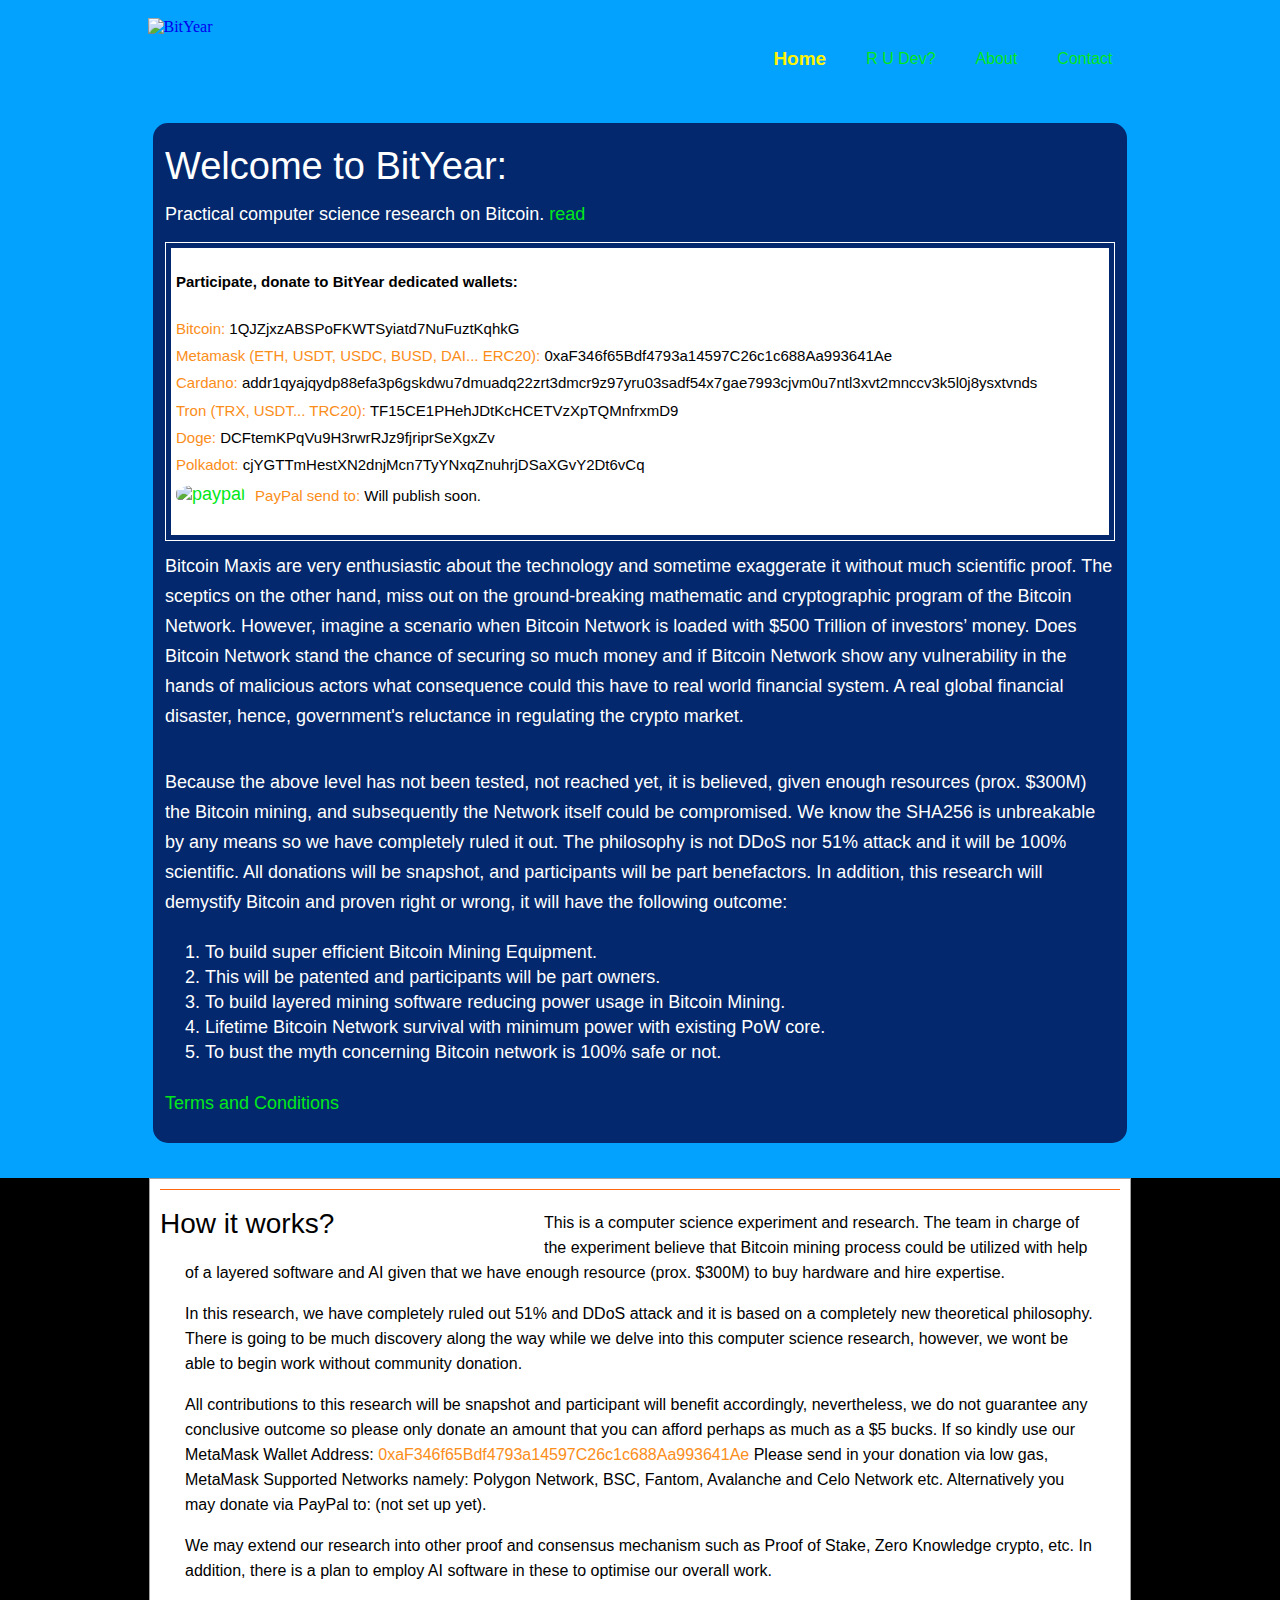
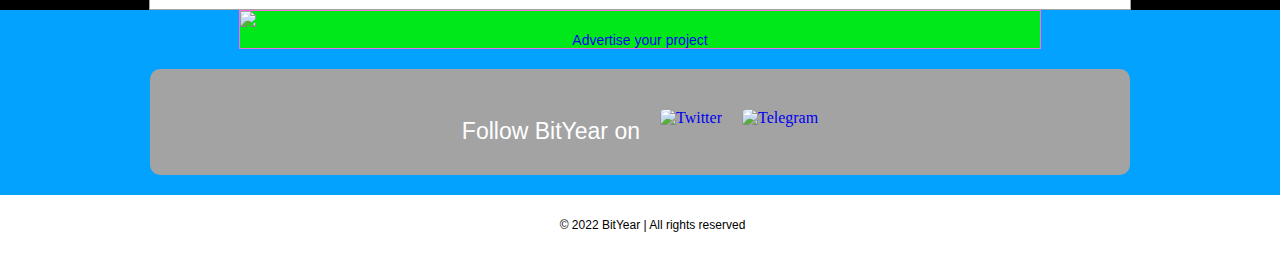
==== index.html @ 3d950b1f "Add files via upload" ====
<!doctype html>
<html lang="en">
<head>
    <meta charset="UTF-8">
    <meta name="viewport" content="width=device-width, initial-scale=0.86, maximum-scale=5.0, minimum-scale=0.86">
    <title>BitYear | Bitcoin Riddle!</title>
    <link rel="stylesheet" href="style/main.css" type="text/css">
    <link rel="stylesheet" href="style/mobile.css" type="text/css">
    <script src="js/mobile.js" type="text/javascript"></script>
</head>
<body>
    <div id="page">
        <div id="header">
            <div>
                <a href="index.html" class="logo"><img src="images/logo.png" alt="BitYear"></a>
                <ul id="navigation">
                    <li class="selected">
                        <a href="index.html">Home</a>
                    </li>
                    <li>
                        <a href="dev.html">R U Dev?</a>
                    </li>
                    <li>
                        <a href="about.html">About</a>
                    </li>
                    <li>
                        <a href="contact.html">Contact</a>
                    </li>
                </ul>
            </div>
        </div>
        <div id="content">
            <div id="global" class="home">
                <h1>Welcome to BitYear:</h1>
                <p>Practical computer science research on Bitcoin.<span> <a href="about.html">read</a></span></p>
            
                <div class="border">
                    <div class="wallet">
                        <ul>
                            <li>
                                <h4>Participate, donate to BitYear dedicated wallets:</h4>
                            </li>
                            <li>
                                <span class="green">Bitcoin: </span>1QJZjxzABSPoFKWTSyiatd7NuFuztKqhkG
                            </li>
                            <li>
                                <span class="green">Metamask (ETH, USDT, USDC, BUSD, DAI... ERC20): </span>0xaF346f65Bdf4793a14597C26c1c688Aa993641Ae
                            </li>
                            <li>
                                <span class="green">Cardano: </span>addr1qyajqydp88efa3p6gskdwu7dmuadq22zrt3dmcr9z97yru03sadf54x7gae7993cjvm0u7ntl3xvt2mnccv3k5l0j8ysxtvnds
                            </li>
                            <li>
                                <span class="green">Tron (TRX, USDT... TRC20): </span>TF15CE1PHehJDtKcHCETVzXpTQMnfrxmD9
                            </li>
                            <li>
                                <span class="green">Doge: </span>DCFtemKPqVu9H3rwrRJz9fjriprSeXgxZv
                            </li>
                            <li>
                            <span class="green">Polkadot: </span>cjYGTTmHestXN2dnjMcn7TyYNxqZnuhrjDSaXGvY2Dt6vCq
                            </li>
                            <li>
                            <a href="https://www.paypal.com/us/home"><img src="images/paypal.png" id="paypl" alt="paypal" style="border-radius: 40%;"></a><span id="paypl"><span class="green">PayPal send to: </span>Will publish soon.
                            </li>

                        </ul>
                    </div>
                </div>
                <div class="nolist">

                    <p>Bitcoin Maxis are very enthusiastic about the technology and sometime exaggerate it without much scientific proof. The sceptics 
                    on the other hand, miss out on the ground-breaking mathematic and cryptographic program of the Bitcoin Network. However, imagine a 
                    scenario when Bitcoin Network is loaded with $500 Trillion of investors’ money. Does Bitcoin Network stand the chance of securing so much 
                    money and if Bitcoin Network show any vulnerability in the hands of malicious actors what consequence could this have to real world financial 
                    system. A real global financial disaster, hence, government's reluctance in regulating the crypto market.
                    </p>
                </br>
                    <p>Because the above level has not been tested, not reached yet, it is believed, given enough resources (prox. $300M) the Bitcoin mining, 
                        and subsequently the Network itself could be compromised. We know the SHA256 is unbreakable by any means so we have completely ruled it out. 
                        The philosophy is not DDoS nor 51% attack and it will be 100% scientific. All donations will be snapshot, and participants will be part benefactors. In addition, this 
                        research will demystify Bitcoin and proven right or wrong, it will have the following outcome:</p>    
    
                <ul class="outcome">
                    <li>
                        To build super efficient Bitcoin Mining Equipment.
                    </li>
                    <li>
                        This will be patented and participants will be part owners.
                    </li>
                    <li>
                        To build layered mining software reducing power usage in Bitcoin Mining.
                    </li>
                    <li>
                        Lifetime Bitcoin Network survival with minimum power with existing PoW core. 
                    </li>
                    <li>
                        To bust the myth concerning Bitcoin network is 100% safe or not.
                    </li>
                </ul>
                <p><a href="term.html">Terms and Conditions</a></p>
                </div>
        </div>
    <div class="footer">
        <div id="fcontent">
                <h1>How it works?</h1>
            <hr class="line">
                        <p>This is a computer science experiment and research. The team in charge of the experiment believe that Bitcoin mining process 
                    could be utilized with help of a layered software and AI given that we have enough resource (prox. $300M) to buy hardware and hire expertise.</p>
                    
                    <p> In this research, we have completely ruled out 51% and DDoS attack and it is based on a completely new theoretical philosophy.
                         There is going to be much discovery along the way while we delve into this computer science research, however,
                          we wont be able to begin work without community donation.</p>
                        

                        <p>All contributions to this research will be snapshot and participant will benefit accordingly, nevertheless, we do not
                            guarantee any conclusive outcome so please only donate an amount that you can afford perhaps as much as a $5 bucks. If 
                            so kindly use our MetaMask Wallet Address: <span class="green">0xaF346f65Bdf4793a14597C26c1c688Aa993641Ae</span> Please send in your donation via low gas,
                            MetaMask Supported Networks namely: Polygon Network, BSC, Fantom, Avalanche and Celo Network etc. Alternatively you may donate 
                            via PayPal to: (not set up yet).
                        </p>
                        <p>We may extend our research into other proof and consensus mechanism such as Proof of Stake, Zero Knowledge crypto, etc. In 
                            addition, there is a plan to employ AI software in these to optimise our overall work.
                        </p>
        </div>
    </div>
    <div id="advert">
        <div id="space">
            <div>
                <a href="contact.html" class="home"><img src="images/ad.png"></a>
                <a href="contact.html" class="advertise">Advertise your project</a>
            </div>
    </div>
    <div id="footer">
        <div class="connect">
            <h1>Follow BitYear on</h1>
                <a href="https://twitter.com/bityearorg"><img src="images/twitter.png" class="twitter" alt="Twitter"></a>
                <a href="https://t.me/bityearorg"><img src="images/telegram.png" class="telegram" alt="Telegram"></a>
        </div>
    </div>
            <div class="footnote">
                <div>
                    <p>&copy; 2022 BitYear | All rights reserved</p>
                </div>
            </div>
    </div>
</body>
</html>
---- style/main.css ----
/* BitYear */
html {
	line-height: 1.15; /* 1 */
	-webkit-text-size-adjust: 100%; /* 2 */
}
body {
	margin: 0;
}
main {
	display: block;
}
h1 {
	font-size: 2em;
	margin: 0.67em 0;
}

hr {
	box-sizing: content-box; /* 1 */
	height: 0; /* 1 */
	overflow: visible; /* 2 */
}
pre {
	font-family: monospace, monospace; /* 1 */
	font-size: 1em; /* 2 */
}
a {
	background-color: transparent;
}
abbr[title] {
	border-bottom: none; /* 1 */
	text-decoration: underline; /* 2 */
	text-decoration: underline dotted; /* 2 */
}
b,
strong {
	font-weight: bolder;
}
code,
kbd,
samp {
	font-family: monospace, monospace; /* 1 */
	font-size: 1em; /* 2 */
}
small {
	font-size: 80%;
}
sub,
sup {
	font-size: 75%;
	line-height: 0;
	position: relative;
	vertical-align: baseline;
}

sub {
	bottom: -0.25em;
}

sup {
	top: -0.5em;
}
img {
	border-style: none;
}
button,
input,
optgroup,
select,
textarea {
	font-family: inherit; /* 1 */
	font-size: 100%; /* 1 */
	line-height: 1.15; /* 1 */
	margin: 0; /* 2 */
}
button,
input {
	/* 1 */
	overflow: visible;
}
button,
select {
	/* 1 */
	text-transform: none;
}
button,
[type='button'],
[type='reset'],
[type='submit'] {
	-webkit-appearance: button;
}
button::-moz-focus-inner,
[type='button']::-moz-focus-inner,
[type='reset']::-moz-focus-inner,
[type='submit']::-moz-focus-inner {
	border-style: none;
	padding: 0;
}
button:-moz-focusring,
[type='button']:-moz-focusring,
[type='reset']:-moz-focusring,
[type='submit']:-moz-focusring {
	outline: 1px dotted ButtonText;
}
fieldset {
	padding: 0.35em 0.75em 0.625em;
}
legend {
	box-sizing: border-box; /* 1 */
	color: inherit; /* 2 */
	display: table; /* 1 */
	max-width: 100%; /* 1 */
	padding: 0; /* 3 */
	white-space: normal; /* 1 */
}
progress {
	vertical-align: baseline;
}
textarea {
	overflow: auto;
}
[type='checkbox'],
[type='radio'] {
	box-sizing: border-box; /* 1 */
	padding: 0; /* 2 */
}
[type='number']::-webkit-inner-spin-button,
[type='number']::-webkit-outer-spin-button {
	height: auto;
}
[type='search'] {
	-webkit-appearance: textfield; /* 1 */
	outline-offset: -2px; /* 2 */
}
[type='search']::-webkit-search-decoration {
	-webkit-appearance: none;
}
::-webkit-file-upload-button {
	-webkit-appearance: button; /* 1 */
	font: inherit; /* 2 */
}
details {
	display: block;
}
summary {
	display: list-item;
}
template {
	display: none;
}
[hidden] {
	display: none;
}
body {
	margin: 0;
	padding: 0;
	width: auto;
}
body #page {
	background: -moz-linear-gradient(top,  #04A2FF 0%, #04A2FF 100%); /* FF3.6-15 */
	background: -webkit-linear-gradient(top,  #04A2FF 0%,#04A2FF 100%); /* Chrome10-25,Safari5.1-6 */
	background: linear-gradient(to bottom,  #04A2FF 0%,#04A2FF 100%); /* W3C, IE10+, FF16+, Chrome26+, Opera12+, Safari7+ */
	filter: progid:DXImageTransform.Microsoft.gradient( startColorstr='#ff670f', endColorstr='#ff670f',GradientType=0 ); /* IE6-9 */
	margin: 0;
	padding: 0;
	width: 100%;

}
a {
	text-decoration: none;
	outline: none;
}
a:active {
	background: none;
}
/*-------------------------------------------FONTS---------------------------------------------*/
@font-face {
	font-family: 'helvetica';
	src: url('../fonts/helvetica.eot');
	src: url('../fonts/helvetica.woff') format('woff'), url('../fonts/helvetica.ttf') format('truetype'), url('../fonts/helvetica.svg') format('svg');
}
/*----------------------------------------header-styles---------------------------------------*/
#header {
	display: block;
	overflow: hidden;
	background-color: #04A2FF;
	margin: 0;
	padding: 18px 0px 5px 0px;
	width: auto;
}
#header div {
	margin: 0 auto;
	max-width: 985px;
	min-height: 100px;
	padding: 0;
}
#header div .logo {
	display: inline-block;
	float: left;
	margin: 0;
	padding: 0;
	width: 10%;
}
#header div ul {
	display: inline-block;
	float: right;
	list-style: none;
	margin: 0;
	padding: 7px 0px 0px 0px;
	width: auto;
}
#header div ul li {
	float: left;
	margin: 0;
	padding: 0;
	width: auto;
}
#header div ul li a {
	color: #01E81A;
	display: inline-block;
	font-family: helvetica;
	font-size: 16px;
	font-weight: normal;
	line-height: 68px;
	margin: 0;
	padding: 0 20px;
 	*padding: 0 20px; /* Needed for IE8 and old versions */
	text-align: center;
	width: auto;
}
#header div ul li a:hover {
	background-color: #04A2FF;
	color: #FFF304;
}
#header div ul li.selected a {
	color: #FFF304;
	font-size: 19px;
	font-weight: bold;
}
#header div ul li.menu {
	position: relative;
}
#header div ul li.menu ul {
	display: block;
	left: -99999px;
	list-style: none;
	margin: 0;
	padding: 0;
	top: 60px;
	width: 65px;
}
#header div ul li.menu:hover ul.primary {
	left: 31px;
}
#header div ul li.menu ul.primary.selected {
	left: 31px;
}
#header div ul li.menu:hover ul.secondary {
	left: -20px;
}
#header div ul li.menu ul.secondary.selected {
	left: -20px;
}
#header div ul li.menu ul li {
	margin: 0;
	padding: 0;
	width: auto;
}
#header div ul li.menu ul li a {
	background-color: #04A2FF;
	color: #ffffff;
	display: inline-block;
	font-family: helvetica;
	font-size: 18px;
	font-weight: normal;
	line-height: 60px;
	margin: 0;
	min-height: 60px;
	padding: 0 10px;
	text-align: center;
	width: 60px;
}
#header div ul li.menu ul.primary.selected li a, #header div ul li.menu ul.secondary.selected li a {
	background-color: #03286d;
	color: #a3a3a3;
}
/*----------------------------------------advert-styles---------------------------------------*/
#advert {
	margin: 0px auto;
	background-color: #04A2FF;
	padding: 0px;
	width: 100%;
}
#space { 
	background-color: #01E81A;
	border: solid 1px #ff6ddd;
	padding: 0px;
	margin: 0px auto 10px auto;
	max-width: 800px;
}
#space.first {
	background-color: lightblue;
	width: 90%;
	margin: 12px auto;
	padding: 15px 0px;
	text-align: center;
	color: #3E0848;
	line-height: 0px;
}
#space.second {
	background-color: burlywood;
	width: 90%;
	margin: 12px auto;
	padding: 15px 0px;
	text-align: center;
	color: #3E0848;
	line-height: 0px;
}
.advertise {
	font-family: helvetica;
	font-size: 14px;
	display: block;
	text-align: center;
}
/*----------------------------------------content-home-styles---------------------------------------*/
#content {
	display: block;
	overflow: hidden;
	margin: 0px;
	width: 100%;
}
#content h3{
	color: #FFFFFF;
	font-family: helvetica;
	font-size: 20px;
	font-weight: normal;
}
#global {
	background-color: #03286d;
	margin: 0 auto;
	max-width: 950px;
	padding: 12px;
	border-radius: 15px;
}
.term {
	background-color: #FFFFFF;
	color: #000000;
	font-family: helvetica;
	margin: 0 auto;
	max-width: 950px;
	padding: 20px;
	border-radius: 15px;
}
.home h1 {
	display: inline-block;
	overflow: visible;
	color: #ffffff;
	font-family: helvetica;
	font-size: 38px;
	font-weight: normal;
	vertical-align: middle;
	margin: 10px 0px 5px 0px;
}
#global a.more {
	font-size: 28px;
	vertical-align: middle;
	margin-left: 2px;
	text-decoration: none;
}

#global p {
	margin: 0px 0px 8px 0px;
	padding: 5px 0px;
	line-height: 30px;
	color: #ffffff;
	font-family: helvetica;
	font-size: 18px;
}
#global a {
	color: #01E81A;
	font-family: helvetica;
	font-size: 18px;
}
#global a:hover {
	color: #FFF304;
	text-decoration: underline;
}
/*----------------------------------------content-wallets-styles---------------------------------------*/
.wallet {
	list-style-type: none;
	color: #000000 !important;
	font-family: helvetica;
	background-color: #FFFFFF;
	padding: 5px 0px;
	font-size: 15px;
	margin: 0px !important;

}
.wallet li {
	list-style-type: none;
	padding: 0px 0px 10px 0px !important;
	margin: 0px;
}
.wallet ul {

	padding: 0px 0px 0px 5px;
}
/*----------------------------------------content-notice-styles---------------------------------------*/

.notice ul {
	list-style-type: none;
	color: #000000 !important;
	font-family: helvetica;
}
.notice {
	color: #000000 !important;
	background-color: #ffffff;
	padding: 15px !important;
	font-family: helvetica !important;
	max-width: auto;
}
.notice li {
	padding: 0px;
	color: #000000 !important;
}
.notice p {
	padding: 0px 0px 20px 0px !important;
	color: #000000 !important;
	font-size: 15px;
	font-family: helvetica;
}
.dev {
	padding: 20px 0px 10px 10px !important;
	color: #ffffff !important;
	font-family: helvetica !important;
}
.term li {
	list-style: upper-roman;
	padding: 12px 0px;
	line-height: 25px;
}

.green {
	color: #fb8d19;
}
#paypl {
 display: inline-block;
 vertical-align: middle;
 padding: 0px 10px 0px 0px;
	
}
.job {
	list-style-type: none;
	color: #000000 !important;
	padding: 0px;
	margin: 15px 0px 0px 10px;
	font-family: helvetica;
	font-size: 19px;
}
/*---------------------------------------- content-contact-styles---------------------------------------*/
#content.black {
	display: block;
	background-color: #03286d;
	width: 100%;
	overflow: hidden;
	margin: 0px;
}
#global.contactm {
	margin: 30px auto;
	background-color: #ffffff;
	font-family: helvetica;
	border-radius: 0px;
	color: #000000;
	max-width: 965px;
	padding: 25px;
	text-align: left;
}
#global.contactm h1 {
	display: block;
	font-size: 43px;
	font-weight: normal;
	line-height: 23px;
	padding: 0px;
	width: auto;
}
#global.contactm h2 {
	display: block;
	font-size: 30px;
	font-weight: normal;
	line-height: 23px;
	padding: 0px;
	width: auto;
}
#global.contactm h3 {
	display: block;
	color: #000;
	font-size: 20px;
	font-weight: normal;
	line-height: 23px;
	padding: 0px;
	width: auto;
}
#global.contactm ul {
	list-style-type: square;
	font-family: helvetica;
	font-size: 16px;
	font-weight: normal;
	line-height: 20px;
	padding: 0px 0px 0px 20px;
	width: auto;
}
#global.contactm p {
	font-family: helvetica;
	color: #000;
	font-size: 16px;
	font-weight: normal;
	line-height: 0px;
	padding: 0px 0px 8px 0px;
	width: auto;
}
.email {
	display: inline-block;
	vertical-align: middle;
	padding: 0px 10px 0px 0px;
	width: 80px;
	height: 80px;
	   
   }
.email1 {
	display: inline-block;
	vertical-align: middle;
	padding: 0px 10px 0px 0px;
	width: 80px;
	height: 80px;
	   
   }
   .contactm li {
	padding: 0px 0px 12px 0px;
   }

/*----------------------------------------content-contact-styles---------------------------------------*/
#global.about h1{
	display: block;
	overflow: visible;
	color: #FFFFFF;
	font-family: helvetica;
	font-weight: normal;
	line-height: 40px;
	font-size: 40px;
}
#global.about h2 {
	display: block;
	font-size: 28px;
	overflow: visible;
	color: #FFFFFF;
	font-family: helvetica;
	font-weight: normal;
	line-height: 40px;
}
.about ul {
	color: #FFFFFF;
	font-family: helvetica;
	font-size: 18px;
}
/*----------------------------------------wallets-styles---------------------------------------*/
.border {
	border: solid 1px #ffffff;
	padding: 5px;
	max-width: 935 px;
	margin: 0px 0px 5px 0;
	float: auto;
	height: auto;
}
.bdr {
	border: solid 1px #ffffff;
	padding: 0px 0px 6px 2px;
	width: 98%;
	margin: 0px 0px 10px 0px;
	float: left;
}
.outcome {
	list-style-type:decimal;
	color: #ffffff;
	font-family: helvetica;
	font-size: 18px;
	font-weight: normal;
	line-height: 25px;
}
/*----------------------------------------article-read-styles---------------------------------------*/
#value {
	background-color: #FFFFFF;
	width: auto;
	padding: 20px;
	color: #000000;
	font-family: helvetica;
	margin: 35px 0px;
}
#value p {
	padding: 15px;
	color: #000000;
}
#global #value h2 {
	margin: 0px;
	color: #000000;
}
.article p {
	color: #000000;
	font-family: helvetica;
	font-size: 16px;
	font-weight: normal;
	padding: 10px 20px 0px 20px;
	float: left;
	display: block;
	width: auto;
	text-align: left;
	line-height: 25px;   /* within paragraph */
	margin: 0px 0px 8px 0px;
}
.atitle h2 {
	color: #ff670f;
	font-family: helvetica;
	font-size: 24px;
	font-weight: normal;
	margin: 0 0 44px;
	padding: 0;
	text-align: left;
	width: auto;
}
section.read h3 {
	color: #A3A3A3;
	float: left;
	font-family: helvetica;
	font-size: 23px;
	font-weight: normal;
	line-height: 23px;
	margin: 96px 0 0;
 	*margin: 102px 0 0;/* Needed for IE8 and old versions */
	min-height: 27px;
	padding: 17px 0 10px;
	position: relative;
	text-align: left;
	width: 985px;
}
section.read ul {
	list-style: none outside none;
	margin: 0 0 -6px;
	overflow: hidden;
	padding: 0;
	width: auto;
}
section.read ul li:first-child {
	padding: 0;
}
section.read ul li {
	border: medium none;
	float: left;
	margin: 0;
	padding: 0;
	width: auto;
}
section.read ul li a {
	float: none;
	height: 156px;
	margin: 0;
	padding: 0;
}
section.read ul li a img {
	cursor: pointer;
	filter: alpha(opacity=100);/* Needed for IE8 and old versions */
	opacity: 1.0;
	margin: 0;
	padding: 0;
	width: auto;
}
#topMenu {
	width: 100%;
	text-align: center;
	position: fixed;
	background-color: black;
	color: white;
	left: 0px;
	top: 0px;
}
/*----------------------------------------footer-styles---------------------------------------*/
.footer {
	display: block;
	background-color: #000000;
	margin: 35px 0px 0px 0px;
	padding: 0;
	width: 100%;
}
#fcontent {
	background-color: #ffffff;
	color: #000000;
	font-family: 'helvetica';
	margin: 0px auto;
	padding: 10px;
	width: auto;
	max-width: 960px;
	border: solid 1px #a3a3a3;
}
#fcontent p {
	line-height: 25px;
	padding: 0px 25px 0px 25px;
}
#fcontent h1 {
	font-size: 28px;
	display: inline-block;
	float: left;
	width: 40%;
	font-weight: normal;
}
#fcontent h2 {
	font-size: 14px;
	display: inline-block;
	float: left;
	text-align: center;
	width: 35%;
	font-weight: normal;
}
#fcontent h3 {
	font-size: 12px;
	display: inline-block;
	float: right;
	text-align: center;
	width: 24%;
	font-weight: normal;
}
#fcontent a{
	text-decoration: underline;
	color: #ff670f;
}
.line{
	height: 1px;
	background-color: #ff670f;
	border: none;
	margin: 0px 0px 20px 0px;
	width: 100%;
}
/*----------------------------------------footer-styles---------------------------------------*/
#footer {
	margin: 0;
	padding: 0;
	width: 100%;
}
#footer .connect {
	display: flex;
	flex-direction: row;
	flex-wrap: wrap;
	justify-content: center;
	background-color: #a3a3a3;
	margin: 20px auto;
	overflow: hidden;
	padding: 40px 0px;
	max-width: 980px;
	border-radius: 10px;
}
#footer .connect h1 {
	display: inline;
	color: #FFFFFF;
	text-align: center;
	font-family: helvetica;
	font-size: 23px;
	font-weight: normal;
	line-height: 8px;
	margin: 0;
	padding: 18px 0px 0px 0px;
	text-align: right;
	width: auto;
}
#footer .connect a {
	display: inline;
	margin: 0px 0px 0px 20px;
	padding: 0;
	clear: both;
}
.footnote {
	background-color: #FFFFFF;
	margin: 0;
	min-height: 84px;
	overflow: hidden;
	padding: 0;
	width: 100%;
}
.footnote div {
	margin: 0 auto;
	overflow: hidden;
	padding: 24px 0px 0px 0px;
	max-width: 960px;
}
.footnote div p {
	color: #000000;
	display: block;
	font-family: helvetica;
	font-size: 12px;
	font-weight: normal;
	margin: 0 auto;
	padding: 0;
	text-align: center;
	width: 985px;
}
.twitter {
	border-radius: 20%;
	width: 50px;
	height: 50px;
}
.telegram {
	border-radius: 20%;
	width: 50px;
	height: 50px;
}
---- style/mobile.css ----
/* BitYear */
@media only screen and (min-width : 320px) and (max-width : 568px) {
	
}
@media only screen and (max-width : 568px) and (orientation : landscape) {
	
}
	@media only screen and (max-width : 918px) {
	#page {
		margin: 0;
		min-height: 1175px;
		padding: 0;
		width: 100%;
		z-index: 3;
	}
	#page.home {
		margin: 0;
		padding: 0;
		width: 100%;
	}  #page.home .body div {
			   background-color: #ffffff ;
			   margin: 0 auto;
			   max-width: 800px;
			   padding: 15px;
			   text-align: center;
			   border-radius: 8px;
		   }
		#page.home .header div, #page.home .body div, #page.home .footer div, #page.about .header div, #page .header div, #page.about .body div, #page.about .footer div, #page.about .section div {
		margin: 0 auto;
		max-width: none;
		overflow: hidden;
		padding: 5px;
		width: 95%;
	}
	#page.home .header div img.satellite{
		left: 2px;
	}
	#page.home .header div h1 {
		float: none;
		margin: 0;
		padding: 30% 0 10%;
		text-align: center;
		width: 100%;
	}
	#page.home .header div h2 {
		float: none;
		margin: 0;
		padding: 0 0 10% 0;
		text-align: center;
		width: 100%;
	}
	#page.home .header div a.more{
		float: none;
		margin:10px;
		z-index: 55;
	}
	#page.home .header div h3{
		margin: 106px 0 0;
		width: 100%;
	}
	#page.home .header div ul, #page.home .footer div ul, #page.home .footer div ul li ul {
		margin: 0;
		padding: 10% 0;
		width: 100%;
	}
	#page.home .header div ul li:first-child, #page.home .header div ul li {
		border: none;
		float: none;
		margin: 10% 0;
		width: 100%;
	}
	#page.home .header div ul li a{
		margin: 0 auto;
	}
	#page.home .header div ul li a img, #page .header div .article ul li a img {
		margin: 0 auto;
	}
	#page.home .body div h1, #page.home .body div p {
		width: 100%;
	}
	#page.home .footer div ul li:first-child, #page.home .footer div ul li, #page .header div .sidebar ul li ul {
		float: none;
		margin: 0 0 10%;
		padding: 0;
		width: 100%;
	}
	#page.home .footer div ul li h1, #page.home .footer div ul li ul li h1, #page.home .footer div ul li ul li span {
		float: none;
		text-align: center;
		width: 100%;
	}
	#page.home .footer div ul li a{
		height: 100%;
		width: 100%;
	}
	#page.home .footer div ul li a img{
		margin: 0 auto;
		width: 90%;
	}
	#page.home .footer div ul li a span {
		left: 46%;
		top: 39%;
	}
	#page.home .footer div ul li ul li:first-child, #page.home .footer div ul li ul li {
		width: 100%;
	}
	#page.home .footer div ul li ul li a.more{
		float: none;
		margin: 0 auto;
	}
	#page.home .footer div ul li ul li a {
		display: block;
		float: none;
		height: 90px;
		margin: 0 auto;
		padding: 0;
		width: 100px;
	}
	#page.about .header div h1, #page .header div h1, #page.about .header div h2, #page.about .header div p, #page.about .body div h2, #page.about .body div p, #page.about .footer div h2, #page.about .footer div p, #page.about .section div h2, #page.about .section div p, #page .header div ul li div h1, #page .header div ul li div p, #page .header div h2, #page .header div p, #page .header div .sidebar ul li h1, #page .header .contact h2 {
		float: none;
		text-align: center;
		width: 100%;
	}
	#page.about .body div img, #page.about .footer div img, #page .header div ul li a img, #page .header div ul li div a.more, #page .header div .article ul li a.more, #page .header div .sidebar ul li ul li a img, #page .header div .sidebar ul li a img {
		float: none;
		margin: 0 auto;
	}
	#page .header div ul, #page .header div .article ul, #page .header div .sidebar ul {
		max-width: none;
		padding: 0;
		width: 100%;
	}
	#page .header div ul li a, #page .header div .article ul li a, #page .header div .sidebar ul li a, #page .header div .sidebar ul li ul li a {
		float: none;
		height: auto;
		margin: 0 auto;
		width: auto;
	}
	#page .header div ul li div, #page .header div .article, #page .header div .sidebar {
		float: none;
		margin: 0;
		padding: 10% 0;
		width: 100%;
	}
	#page .header div .sidebar ul li ul li h2, #page .header div .sidebar ul li ul li span, #page .header div .article ul li h1, #page .header div .article ul li span, #page .header div .article ul li p, #page .header div .sidebar ul li h2, #page .header div .sidebar ul li span {
		float: none;
		padding: 2% 0 1%;
		text-align: center;
		width: 100%;
	}
	#page .header div form{
		width: 100%;
	}
	#page .header div form input, #page .header div form textarea {
		-webkit-appearance: none;
		border-radius: 0;
		margin: 0 auto 10%;
		width: 90%;
	}
	#page .header div form input#submit{
		-webkit-appearance: none;
		border-radius: 0;
		float: none;
		margin: 0 auto;
	}
	#footer{
		width: 100%;
	}
	#footer .connect{
		width: 100%;
	}
	#footer .connect div, #footer .footnote div {
		margin: 0 auto;
		padding: 10% 0;
		width: 95%;
	}
	#footer .connect div h1{
		float: none;
		font-size: 17px;
		line-height: 20px;
		margin: 0;
		padding: 0 0 10%;
		text-align: center;
		width: 100%
	}
	#footer .connect div div{
		float: none;
		margin: 0 auto;
		padding: 0;
		width: 210px;
	}
	#footer .connect div div a.facebook, #footer .connect div div a.twitter, #footer .connect div div a.googleplus, #footer .connect div div a.pinterest {
		margin: 0 10px;
	}
	#footer .footnote div p{
		width: 100%;
	}
	.footnote div p{
		max-width: 300px;
		margin: 0px auto;
		text-align: center;
	}
	#footer .connect {
		display: flex;
		flex-direction: row;
		flex-wrap: wrap;
		justify-content: center;
		background-color: #a3a3a3;
		margin: 20px auto;
		overflow: hidden;
		padding: 40px 0px;
		max-width: 90%;
		border-radius: 10px;
	}
	#space { 
		background-color: #01E81A;
		border: solid 1px #ff6ddd;
		padding: 0px;
		margin: 10px auto;
		max-width: 80%;
	}
	.wallet li {
		list-style-type: none;
		padding: 0px 0px 10px 0px;
		font-size: 7px;
	}
	.wallet {
		font-size: 8px;

	}
	.wallet li h4 {

		font-size: 14px;
	}
}
@media only screen and (max-width : 959px) {
	body #page {
		margin: 0;
		padding: 0;
		width: auto;
	}
	html {
		-webkit-text-size-adjust: none;
	}
	img {
		max-width: 100%;
	}
	body #page {
		margin: 0;
		overflow: hidden;
		padding: 0;
		width: auto;
	}
	#header {
		min-height: 100px;
		width: 100%;
	}
	#header div {
		margin: 0 auto;
		max-width: none;
		min-height: 100px;
		width: 95%;
	}
	#header div a.logo {
		display: block;
		float: left;
		height: 60px;
		margin: 0;
		padding: 0;
		width: 50%;
	}
	#header div span#mobile-navigation {
		background: transparent url(../images/mobile/mobile-menu.png) no-repeat;
		display: block;
		height: 50px;
		margin: 0;
		padding: 0 0 0 0;
		position: absolute;
		right: 3%;
		top: 14px;
		width: 50px;
		z-index: 999;
	}
	#header div > ul#navigation {
		background-image: none;
		background: #04A2FF;
		border: 1px solid #f1f2f2;
		border-radius: 0;
		display: none;
		float: none;
		height: auto;
		padding: 0;
		position: absolute;
		right: 3%;
		top: 64px;
		width: 40%;
		z-index: 1000;
	}
	#header div > ul#navigation > li {
		border-left: 0;
		border-top: 1px solid #f1f2f2;
		margin: 0;
		height: auto;
		padding: 0;
		position: relative;
		text-align: left;
		width: 100%;
	}
	#header div > ul#navigation > li:first-child {
		border-top: 0;
	}
	#header div > ul#navigation > li:hover {
		background-color: transparent;
	}
	#header div ul#navigation li a {
		border: none;
		color: #01E81A;
		display: block;
		font-family: Helvetica;
		font-size: 1.125em;
		font-weight: normal;
		height: 3em;
		line-height: 3.125em;
		min-height: 54px;
		padding: 0 10px;
		text-align: left;
		text-decoration: none;
		text-shadow: none;
		width: auto;
	}
	#header div .mobile-submenu {
		background: rgb(3, 40, 109) url(../images/mobile/mobile-expand.png) no-repeat center;
		border-left: 1px solid #f1f2f2;
		display: inline-block;
		height: 3.4em;
		position: absolute;
		right: 0;
		top: 0;
		width: 50px;
		z-index: 0;
	}
	#header div ul#navigation li ul {
		background: none;
		border-top: 1px solid #f1f2f2;
		padding: 0;
		position: static;
		right: 0;
		text-align: left;
		width: 100%;
		z-index: 999;
	}
	#header div ul#navigation li ul, #header div ul#navigation li:hover ul {
		display: none;
	}
	#header div ul#navigation li {
		height: auto;
		width: 100%;
		z-index: 40;
	}
	#header div ul#navigation li ul li {
		background: rgb(3, 40, 109);
		border-top: 1px solid #f1f2f2;
		display: block;
		height: auto;
		margin: 0;
		padding: 0;
		text-align: left;
		width: 100%;
	}
	#header div ul#navigation li ul li:first-child {
		border: none;
	}
	#header div ul#navigation li ul li a {
		background: rgb(3,40,109);
		color: #01E81A;
		padding-left: 20px;
		text-align: left;
		text-decoration: none;
		width: auto;
	}
	#header div ul#navigation li:hover a, #header div ul#navigation li.selected a, #header div ul#navigation li:hover ul li a, #header div ul#navigation li:hover ul li a:hover, #header div ul#navigation li ul li.selected a {
		display: block;
	}
	#header div ul#navigation li.selected > a {
		background: rgb(3, 40, 109);
		color: #FFF304;
		text-decoration: none;
		font-weight: bold;
	}
	#header div ul li.selected a, #header div ul li.selected a:hover, #header div ul li.menu ul#selected li.selected a {
		color: #01E81A;
		text-decoration: none;
	}
}
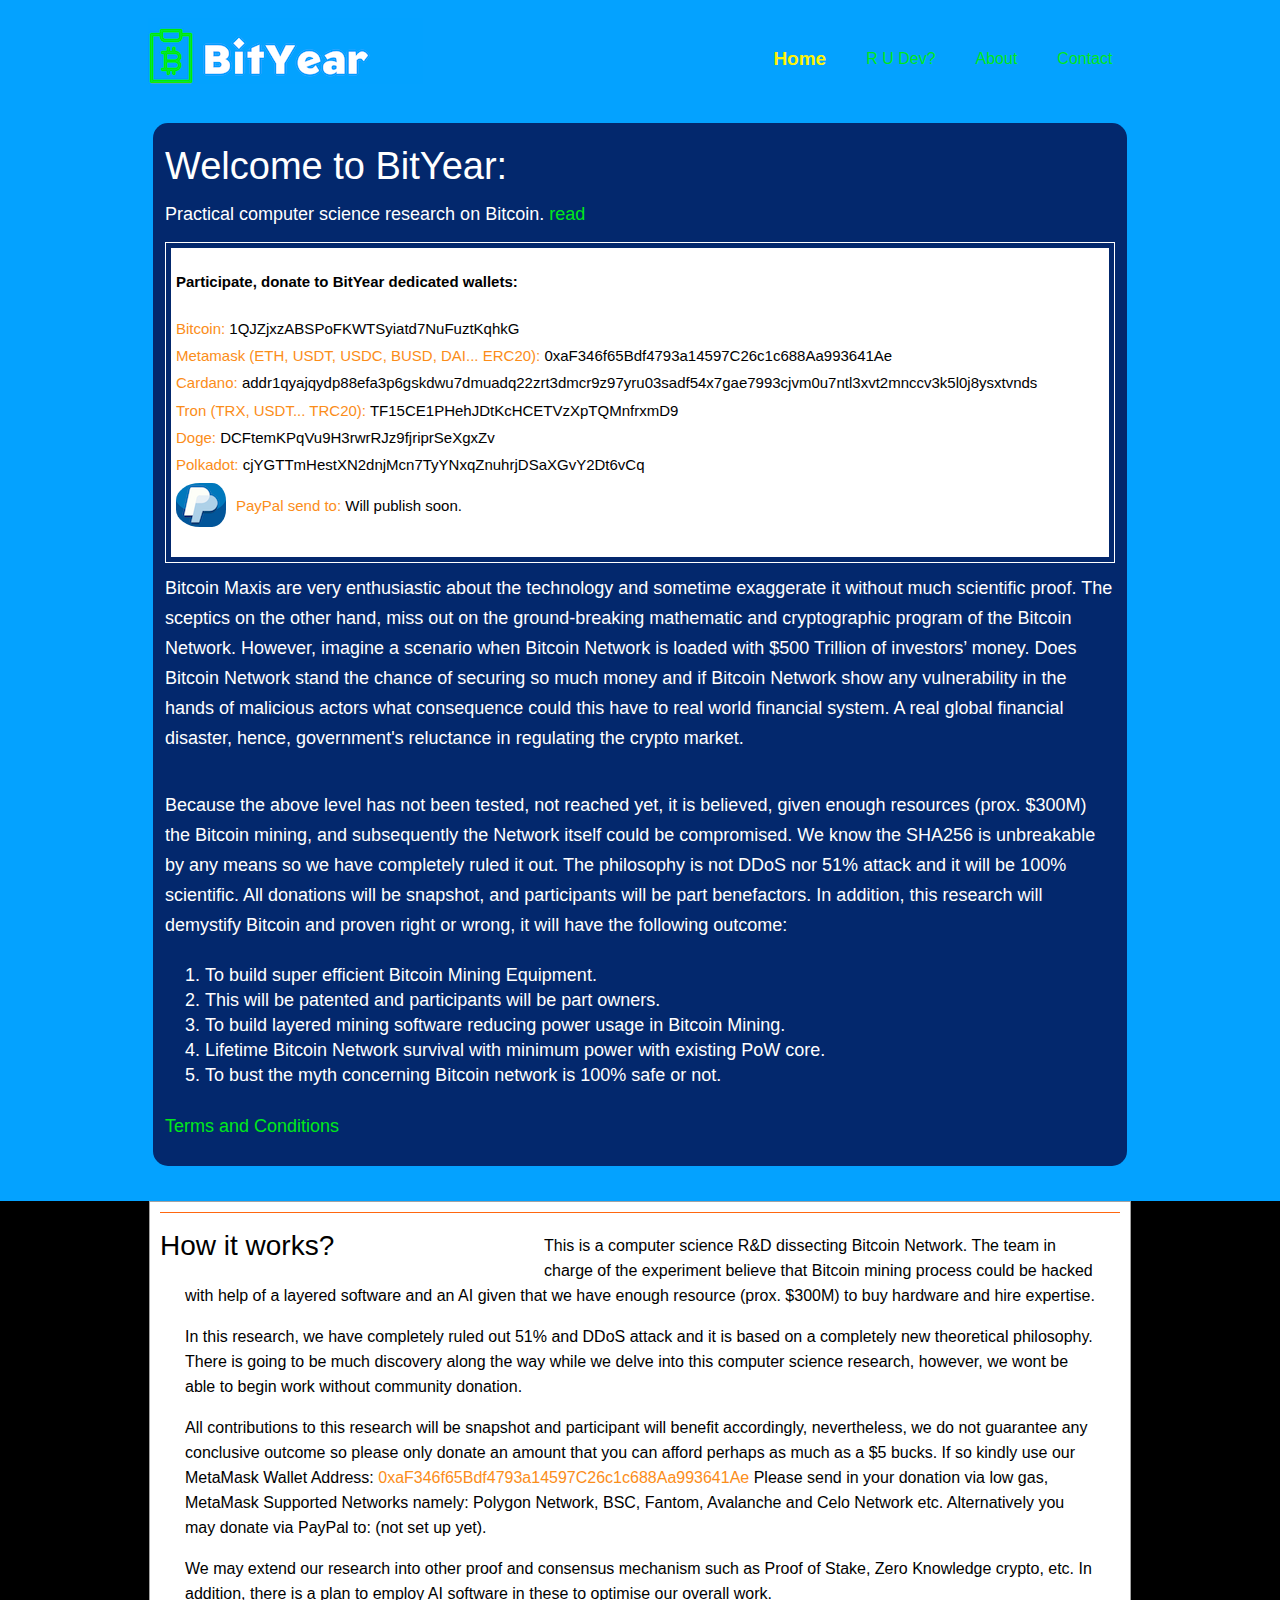
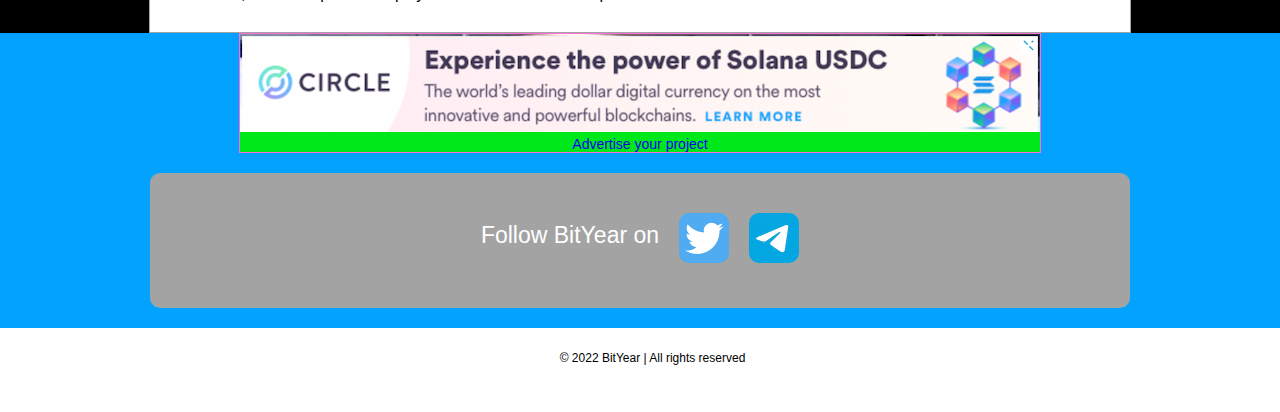
==== commit d3ca4eda: "Add files via upload" ====
--- a/index.html
+++ b/index.html
@@ -103,8 +103,8 @@
         <div id="fcontent">
                 <h1>How it works?</h1>
             <hr class="line">
-                        <p>This is a computer science experiment and research. The team in charge of the experiment believe that Bitcoin mining process 
-                    could be utilized with help of a layered software and AI given that we have enough resource (prox. $300M) to buy hardware and hire expertise.</p>
+                        <p>This is a computer science R&D dissecting Bitcoin Network. The team in charge of the experiment believe that Bitcoin mining process 
+                    could be hacked with help of a layered software and an AI given that we have enough resource (prox. $300M) to buy hardware and hire expertise.</p>
                     
                     <p> In this research, we have completely ruled out 51% and DDoS attack and it is based on a completely new theoretical philosophy.
                          There is going to be much discovery along the way while we delve into this computer science research, however,
@@ -113,9 +113,9 @@
 
                         <p>All contributions to this research will be snapshot and participant will benefit accordingly, nevertheless, we do not
                             guarantee any conclusive outcome so please only donate an amount that you can afford perhaps as much as a $5 bucks. If 
-                            so kindly use our MetaMask Wallet Address: <span class="green">0xaF346f65Bdf4793a14597C26c1c688Aa993641Ae</span> Please send in your donation via low gas,
-                            MetaMask Supported Networks namely: Polygon Network, BSC, Fantom, Avalanche and Celo Network etc. Alternatively you may donate 
-                            via PayPal to: (not set up yet).
+                            so kindly use our MetaMask Wallet Address: <span class="green">0xaF346f65Bdf4793a14597C26c1c688Aa993641Ae</span> Please 
+                            send in your donation via low gas, MetaMask Supported Networks namely: Polygon Network, BSC, Fantom, Avalanche and Celo 
+                            Network etc. Alternatively you may donate via PayPal to: (not set up yet).
                         </p>
                         <p>We may extend our research into other proof and consensus mechanism such as Proof of Stake, Zero Knowledge crypto, etc. In 
                             addition, there is a plan to employ AI software in these to optimise our overall work.
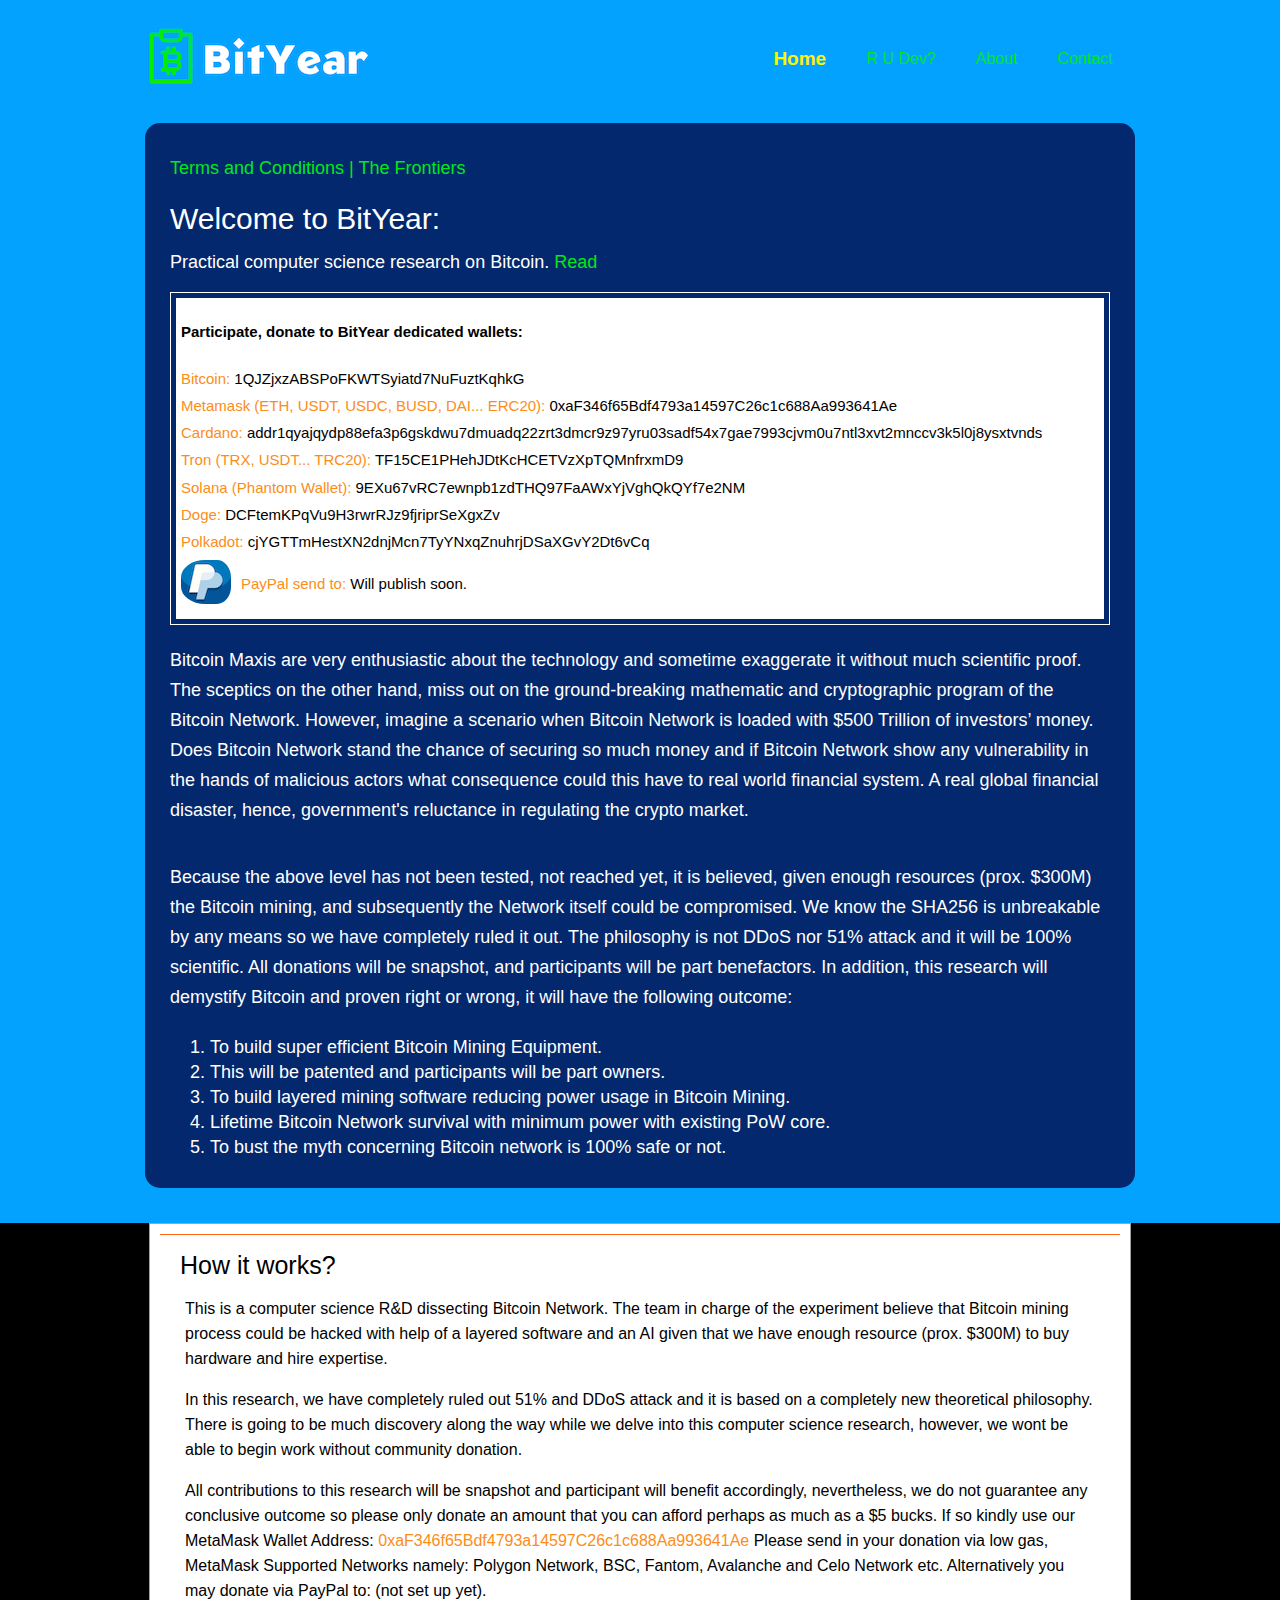
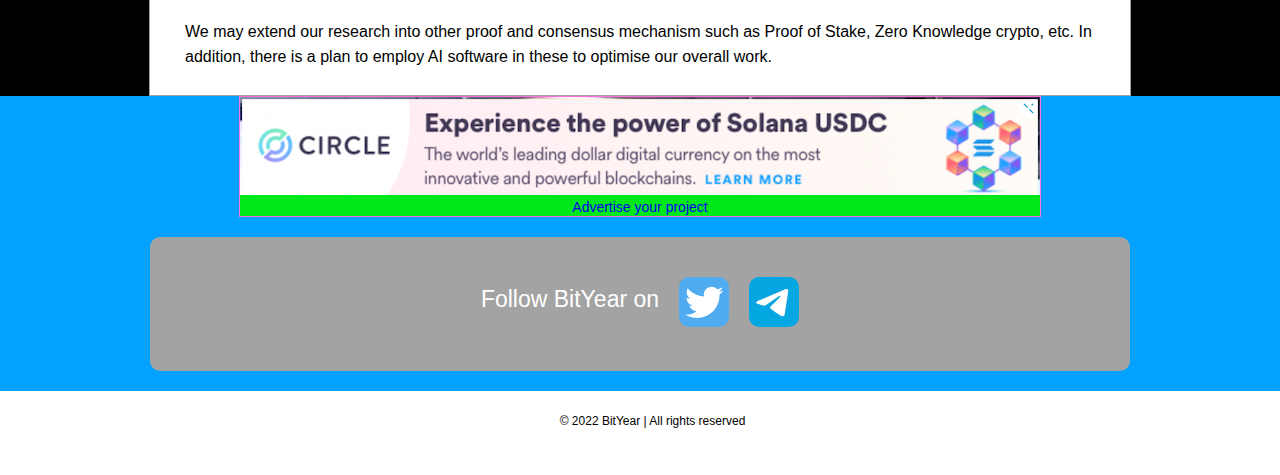
==== commit c0a105da: "Add files via upload" ====
--- a/index.html
+++ b/index.html
@@ -31,11 +31,16 @@
         </div>
         <div id="content">
             <div id="global" class="home">
+            <div class="term">
+            <a href="term.html">Terms and Conditions</a></span><span> | </span><span><a href="thefrontiers.html">The Frontiers</a></span>
+            </div>
+                <br>
                 <h1>Welcome to BitYear:</h1>
-                <p>Practical computer science research on Bitcoin.<span> <a href="about.html">read</a></span></p>
+                
+                <p>Practical computer science research on Bitcoin.<span> <a href="about.html">Read</a></span></p>
             
                 <div class="border">
-                    <div class="wallet">
+                    <div class="wallet"
                         <ul>
                             <li>
                                 <h4>Participate, donate to BitYear dedicated wallets:</h4>
@@ -51,6 +56,9 @@
                             </li>
                             <li>
                                 <span class="green">Tron (TRX, USDT... TRC20): </span>TF15CE1PHehJDtKcHCETVzXpTQMnfrxmD9
+                            </li>
+                            <li>
+                                <span class="green">Solana (Phantom Wallet): </span>9EXu67vRC7ewnpb1zdTHQ97FaAWxYjVghQkQYf7e2NM
                             </li>
                             <li>
                                 <span class="green">Doge: </span>DCFtemKPqVu9H3rwrRJz9fjriprSeXgxZv
@@ -96,13 +104,14 @@
                         To bust the myth concerning Bitcoin network is 100% safe or not.
                     </li>
                 </ul>
-                <p><a href="term.html">Terms and Conditions</a></p>
                 </div>
         </div>
     <div class="footer">
         <div id="fcontent">
                 <h1>How it works?</h1>
+                <div>
             <hr class="line">
+        </div>
                         <p>This is a computer science R&D dissecting Bitcoin Network. The team in charge of the experiment believe that Bitcoin mining process 
                     could be hacked with help of a layered software and an AI given that we have enough resource (prox. $300M) to buy hardware and hire expertise.</p>
                     
--- a/style/main.css
+++ b/style/main.css
@@ -5,6 +5,7 @@
 }
 body {
 	margin: 0;
+	font-family: Helvetica, Arial, sans-serif;
 }
 main {
 	display: block;
@@ -67,7 +68,7 @@
 optgroup,
 select,
 textarea {
-	font-family: inherit; /* 1 */
+	font-family: Helvetica, Arial, sans-serif; /* 1 */
 	font-size: 100%; /* 1 */
 	line-height: 1.15; /* 1 */
 	margin: 0; /* 2 */
@@ -154,6 +155,7 @@
 	margin: 0;
 	padding: 0;
 	width: auto;
+	font-family: Helvetica, Arial, sans-serif;
 }
 body #page {
 	background: -moz-linear-gradient(top,  #04A2FF 0%, #04A2FF 100%); /* FF3.6-15 */
@@ -174,7 +176,7 @@
 }
 /*-------------------------------------------FONTS---------------------------------------------*/
 @font-face {
-	font-family: 'helvetica';
+	font-family: 'Helvetica, Arial, sans-serif';
 	src: url('../fonts/helvetica.eot');
 	src: url('../fonts/helvetica.woff') format('woff'), url('../fonts/helvetica.ttf') format('truetype'), url('../fonts/helvetica.svg') format('svg');
 }
@@ -217,7 +219,7 @@
 #header div ul li a {
 	color: #01E81A;
 	display: inline-block;
-	font-family: helvetica;
+	font-family: Helvetica, Arial, sans-serif;
 	font-size: 16px;
 	font-weight: normal;
 	line-height: 68px;
@@ -269,7 +271,7 @@
 	background-color: #04A2FF;
 	color: #ffffff;
 	display: inline-block;
-	font-family: helvetica;
+	font-family: Helvetica, Arial, sans-serif;
 	font-size: 18px;
 	font-weight: normal;
 	line-height: 60px;
@@ -316,7 +318,7 @@
 	line-height: 0px;
 }
 .advertise {
-	font-family: helvetica;
+	font-family: Helvetica, Arial, sans-serif;
 	font-size: 14px;
 	display: block;
 	text-align: center;
@@ -330,21 +332,36 @@
 }
 #content h3{
 	color: #FFFFFF;
-	font-family: helvetica;
+	font-family: Helvetica, Arial, sans-serif;
 	font-size: 20px;
 	font-weight: normal;
 }
 #global {
 	background-color: #03286d;
 	margin: 0 auto;
+	max-width: 940px;
+	padding: 10px 25px;
+	border-radius: 15px;
+}
+.term {
+	color: #01E81A;
+	font-family: Helvetica, Arial, sans-serif;
+	margin: 0 auto;
 	max-width: 950px;
-	padding: 12px;
+	padding: 25px 0px 0px 0px;
 	border-radius: 15px;
-}
-.term {
+	font-size: 18px;
+}
+.term a {
+	color: #01E81A;
+}
+.term a:hover {
+	color: #FFF304;
+}
+.termtxt {
 	background-color: #FFFFFF;
 	color: #000000;
-	font-family: helvetica;
+	font-family: Helvetica, Arial, sans-serif;
 	margin: 0 auto;
 	max-width: 950px;
 	padding: 20px;
@@ -354,11 +371,11 @@
 	display: inline-block;
 	overflow: visible;
 	color: #ffffff;
-	font-family: helvetica;
-	font-size: 38px;
+	font-family: Helvetica, Arial, sans-serif;
+	font-size: 30px;
 	font-weight: normal;
 	vertical-align: middle;
-	margin: 10px 0px 5px 0px;
+	margin: 5px 0px 5px 0px;
 }
 #global a.more {
 	font-size: 28px;
@@ -372,12 +389,12 @@
 	padding: 5px 0px;
 	line-height: 30px;
 	color: #ffffff;
-	font-family: helvetica;
+	font-family: Helvetica, Arial, sans-serif;
 	font-size: 18px;
 }
 #global a {
 	color: #01E81A;
-	font-family: helvetica;
+	font-family: Helvetica, Arial, sans-serif;
 	font-size: 18px;
 }
 #global a:hover {
@@ -388,7 +405,7 @@
 .wallet {
 	list-style-type: none;
 	color: #000000 !important;
-	font-family: helvetica;
+	font-family: Helvetica, Arial, sans-serif;
 	background-color: #FFFFFF;
 	padding: 5px 0px;
 	font-size: 15px;
@@ -397,11 +414,10 @@
 }
 .wallet li {
 	list-style-type: none;
-	padding: 0px 0px 10px 0px !important;
+	padding: 0px 0px 10px 5px !important;
 	margin: 0px;
 }
 .wallet ul {
-
 	padding: 0px 0px 0px 5px;
 }
 /*----------------------------------------content-notice-styles---------------------------------------*/
@@ -409,13 +425,13 @@
 .notice ul {
 	list-style-type: none;
 	color: #000000 !important;
-	font-family: helvetica;
+	font-family: Helvetica, Arial, sans-serif;
 }
 .notice {
 	color: #000000 !important;
 	background-color: #ffffff;
 	padding: 15px !important;
-	font-family: helvetica !important;
+	font-family: Helvetica, Arial, sans-serif !important;
 	max-width: auto;
 }
 .notice li {
@@ -426,14 +442,14 @@
 	padding: 0px 0px 20px 0px !important;
 	color: #000000 !important;
 	font-size: 15px;
-	font-family: helvetica;
+	font-family: Helvetica, Arial, sans-serif;
 }
 .dev {
 	padding: 20px 0px 10px 10px !important;
 	color: #ffffff !important;
-	font-family: helvetica !important;
-}
-.term li {
+	font-family: Helvetica, Arial, sans-serif !important;
+}
+.termtxt li {
 	list-style: upper-roman;
 	padding: 12px 0px;
 	line-height: 25px;
@@ -453,7 +469,7 @@
 	color: #000000 !important;
 	padding: 0px;
 	margin: 15px 0px 0px 10px;
-	font-family: helvetica;
+	font-family: Helvetica, Arial, sans-serif;
 	font-size: 19px;
 }
 /*---------------------------------------- content-contact-styles---------------------------------------*/
@@ -467,7 +483,7 @@
 #global.contactm {
 	margin: 30px auto;
 	background-color: #ffffff;
-	font-family: helvetica;
+	font-family: Helvetica, Arial, sans-serif;
 	border-radius: 0px;
 	color: #000000;
 	max-width: 965px;
@@ -501,7 +517,7 @@
 }
 #global.contactm ul {
 	list-style-type: square;
-	font-family: helvetica;
+	font-family: Helvetica, Arial, sans-serif;
 	font-size: 16px;
 	font-weight: normal;
 	line-height: 20px;
@@ -509,7 +525,7 @@
 	width: auto;
 }
 #global.contactm p {
-	font-family: helvetica;
+	font-family: Helvetica, Arial, sans-serif;
 	color: #000;
 	font-size: 16px;
 	font-weight: normal;
@@ -542,7 +558,7 @@
 	display: block;
 	overflow: visible;
 	color: #FFFFFF;
-	font-family: helvetica;
+	font-family: Helvetica, Arial, sans-serif;
 	font-weight: normal;
 	line-height: 40px;
 	font-size: 40px;
@@ -552,13 +568,13 @@
 	font-size: 28px;
 	overflow: visible;
 	color: #FFFFFF;
-	font-family: helvetica;
+	font-family: Helvetica, Arial, sans-serif;
 	font-weight: normal;
 	line-height: 40px;
 }
 .about ul {
 	color: #FFFFFF;
-	font-family: helvetica;
+	font-family: Helvetica, Arial, sans-serif;
 	font-size: 18px;
 }
 /*----------------------------------------wallets-styles---------------------------------------*/
@@ -566,7 +582,7 @@
 	border: solid 1px #ffffff;
 	padding: 5px;
 	max-width: 935 px;
-	margin: 0px 0px 5px 0;
+	margin: 10px 0px 15px 0;
 	float: auto;
 	height: auto;
 }
@@ -580,7 +596,7 @@
 .outcome {
 	list-style-type:decimal;
 	color: #ffffff;
-	font-family: helvetica;
+	font-family: Helvetica, Arial, sans-serif;
 	font-size: 18px;
 	font-weight: normal;
 	line-height: 25px;
@@ -591,7 +607,7 @@
 	width: auto;
 	padding: 20px;
 	color: #000000;
-	font-family: helvetica;
+	font-family: Helvetica, Arial, sans-serif;
 	margin: 35px 0px;
 }
 #value p {
@@ -604,7 +620,7 @@
 }
 .article p {
 	color: #000000;
-	font-family: helvetica;
+	font-family: Helvetica, Arial, sans-serif;
 	font-size: 16px;
 	font-weight: normal;
 	padding: 10px 20px 0px 20px;
@@ -617,7 +633,7 @@
 }
 .atitle h2 {
 	color: #ff670f;
-	font-family: helvetica;
+	font-family: Helvetica, Arial, sans-serif;
 	font-size: 24px;
 	font-weight: normal;
 	margin: 0 0 44px;
@@ -628,7 +644,7 @@
 section.read h3 {
 	color: #A3A3A3;
 	float: left;
-	font-family: helvetica;
+	font-family: Helvetica, Arial, sans-serif;
 	font-size: 23px;
 	font-weight: normal;
 	line-height: 23px;
@@ -675,8 +691,8 @@
 	width: 100%;
 	text-align: center;
 	position: fixed;
-	background-color: black;
-	color: white;
+	background-color: #000000;
+	color: #ffffff;
 	left: 0px;
 	top: 0px;
 }
@@ -691,7 +707,7 @@
 #fcontent {
 	background-color: #ffffff;
 	color: #000000;
-	font-family: 'helvetica';
+	font-family: Helvetica, Arial, sans-serif;
 	margin: 0px auto;
 	padding: 10px;
 	width: auto;
@@ -703,11 +719,12 @@
 	padding: 0px 25px 0px 25px;
 }
 #fcontent h1 {
-	font-size: 28px;
+	font-size: 25px;
 	display: inline-block;
 	float: left;
-	width: 40%;
-	font-weight: normal;
+	width: 100%;
+	font-weight: normal;
+	padding: 0px 0px 0px 20px;
 }
 #fcontent h2 {
 	font-size: 14px;
@@ -735,6 +752,25 @@
 	border: none;
 	margin: 0px 0px 20px 0px;
 	width: 100%;
+}
+.stext {
+	font-size: 12px !important;
+	color: #ffffff;
+	padding: 20px !important;
+	font-family: Helvetica, Arial, sans-serif;
+}
+.search {
+padding: 20px;
+font-size: 18px;
+font-family: Helvetica, Arial, sans-serif;
+}
+.search button {
+	padding: 10px 9px 9px 9px;
+	font-size: 16px;
+	font-family: Helvetica, Arial, sans-serif;
+}
+.search input {
+	padding: 6px;
 }
 /*----------------------------------------footer-styles---------------------------------------*/
 #footer {
@@ -758,7 +794,7 @@
 	display: inline;
 	color: #FFFFFF;
 	text-align: center;
-	font-family: helvetica;
+	font-family: Helvetica, Arial, sans-serif;
 	font-size: 23px;
 	font-weight: normal;
 	line-height: 8px;
@@ -790,7 +826,7 @@
 .footnote div p {
 	color: #000000;
 	display: block;
-	font-family: helvetica;
+	font-family: Helvetica, Arial, sans-serif;
 	font-size: 12px;
 	font-weight: normal;
 	margin: 0 auto;
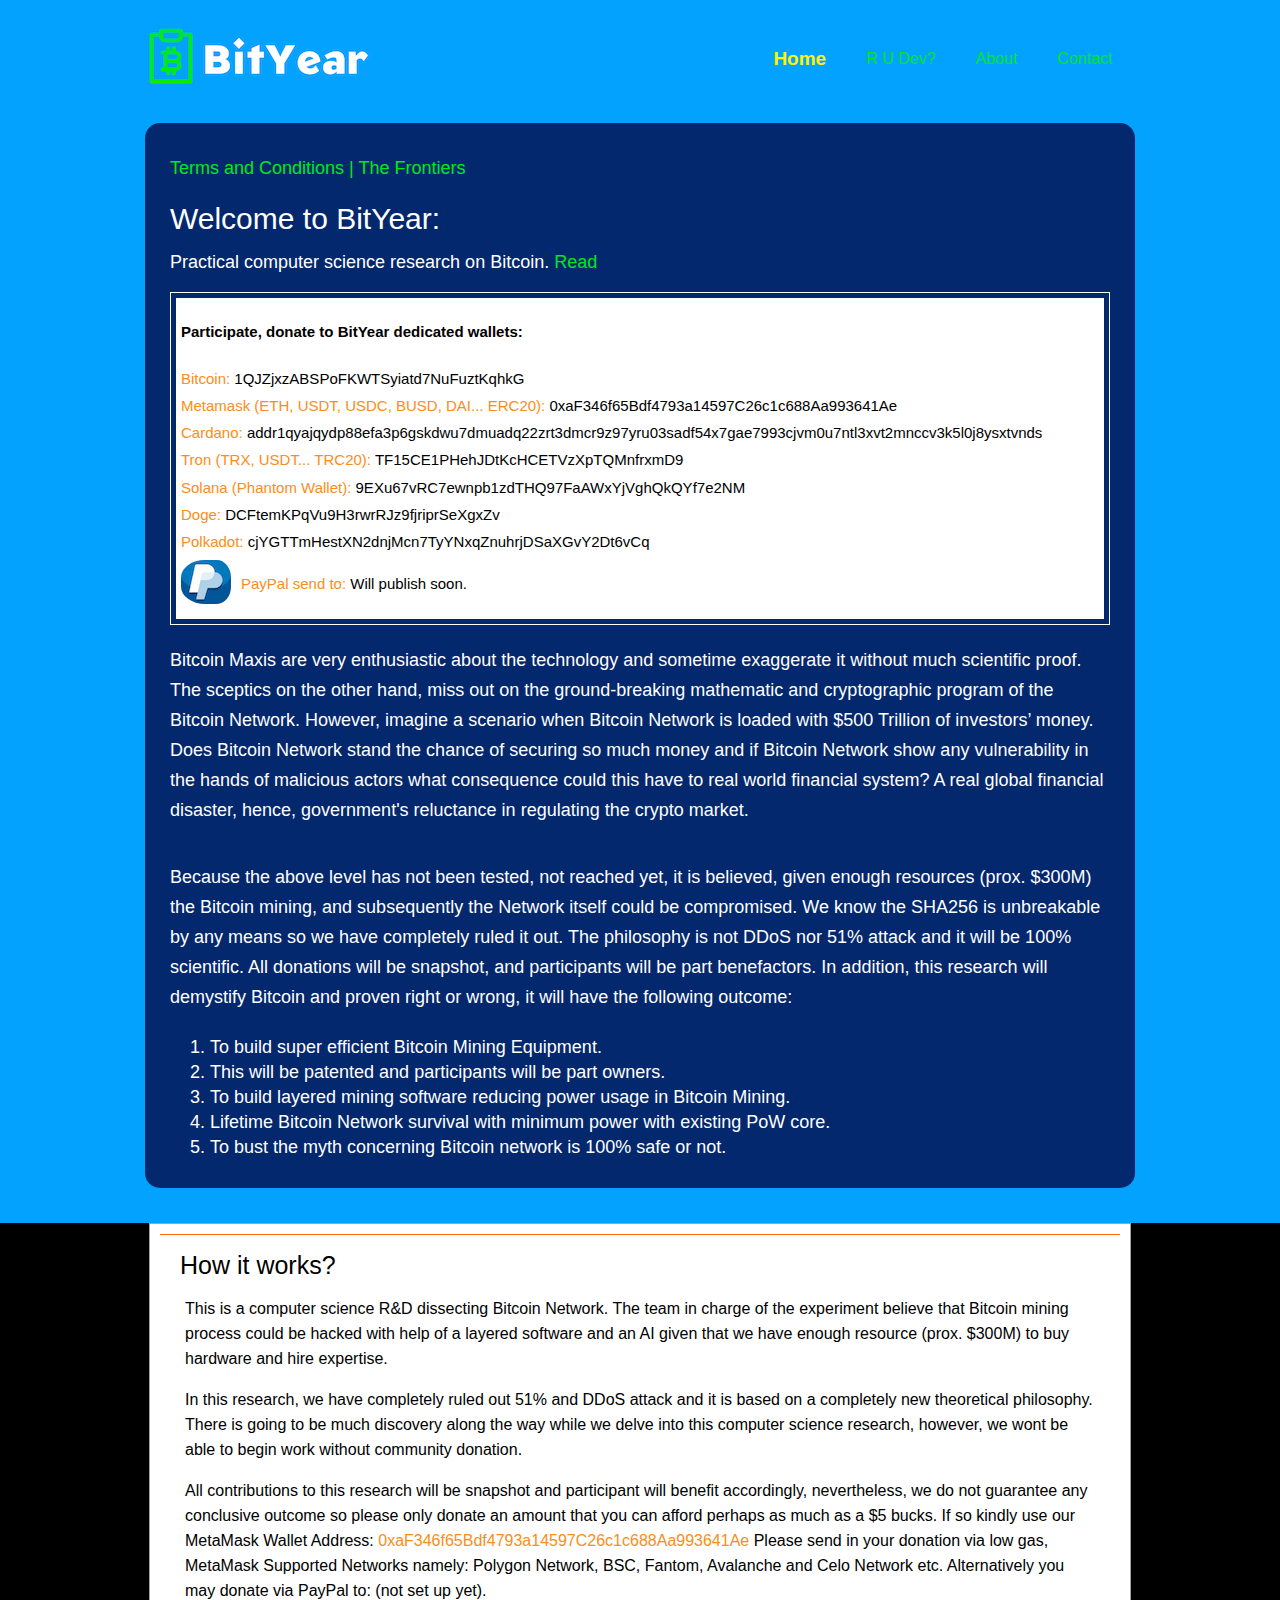
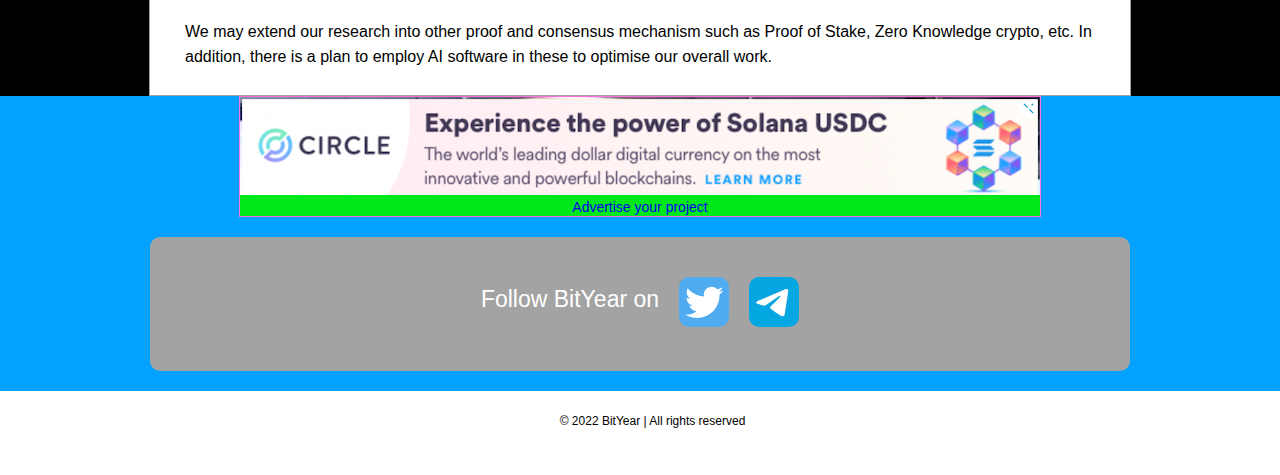
==== commit 8a96c6e9: "Update index.html" ====
--- a/index.html
+++ b/index.html
@@ -79,7 +79,7 @@
                     on the other hand, miss out on the ground-breaking mathematic and cryptographic program of the Bitcoin Network. However, imagine a 
                     scenario when Bitcoin Network is loaded with $500 Trillion of investors’ money. Does Bitcoin Network stand the chance of securing so much 
                     money and if Bitcoin Network show any vulnerability in the hands of malicious actors what consequence could this have to real world financial 
-                    system. A real global financial disaster, hence, government's reluctance in regulating the crypto market.
+                    system? A real global financial disaster, hence, government's reluctance in regulating the crypto market.
                     </p>
                 </br>
                     <p>Because the above level has not been tested, not reached yet, it is believed, given enough resources (prox. $300M) the Bitcoin mining, 
@@ -152,4 +152,4 @@
             </div>
     </div>
 </body>
-</html>+</html>
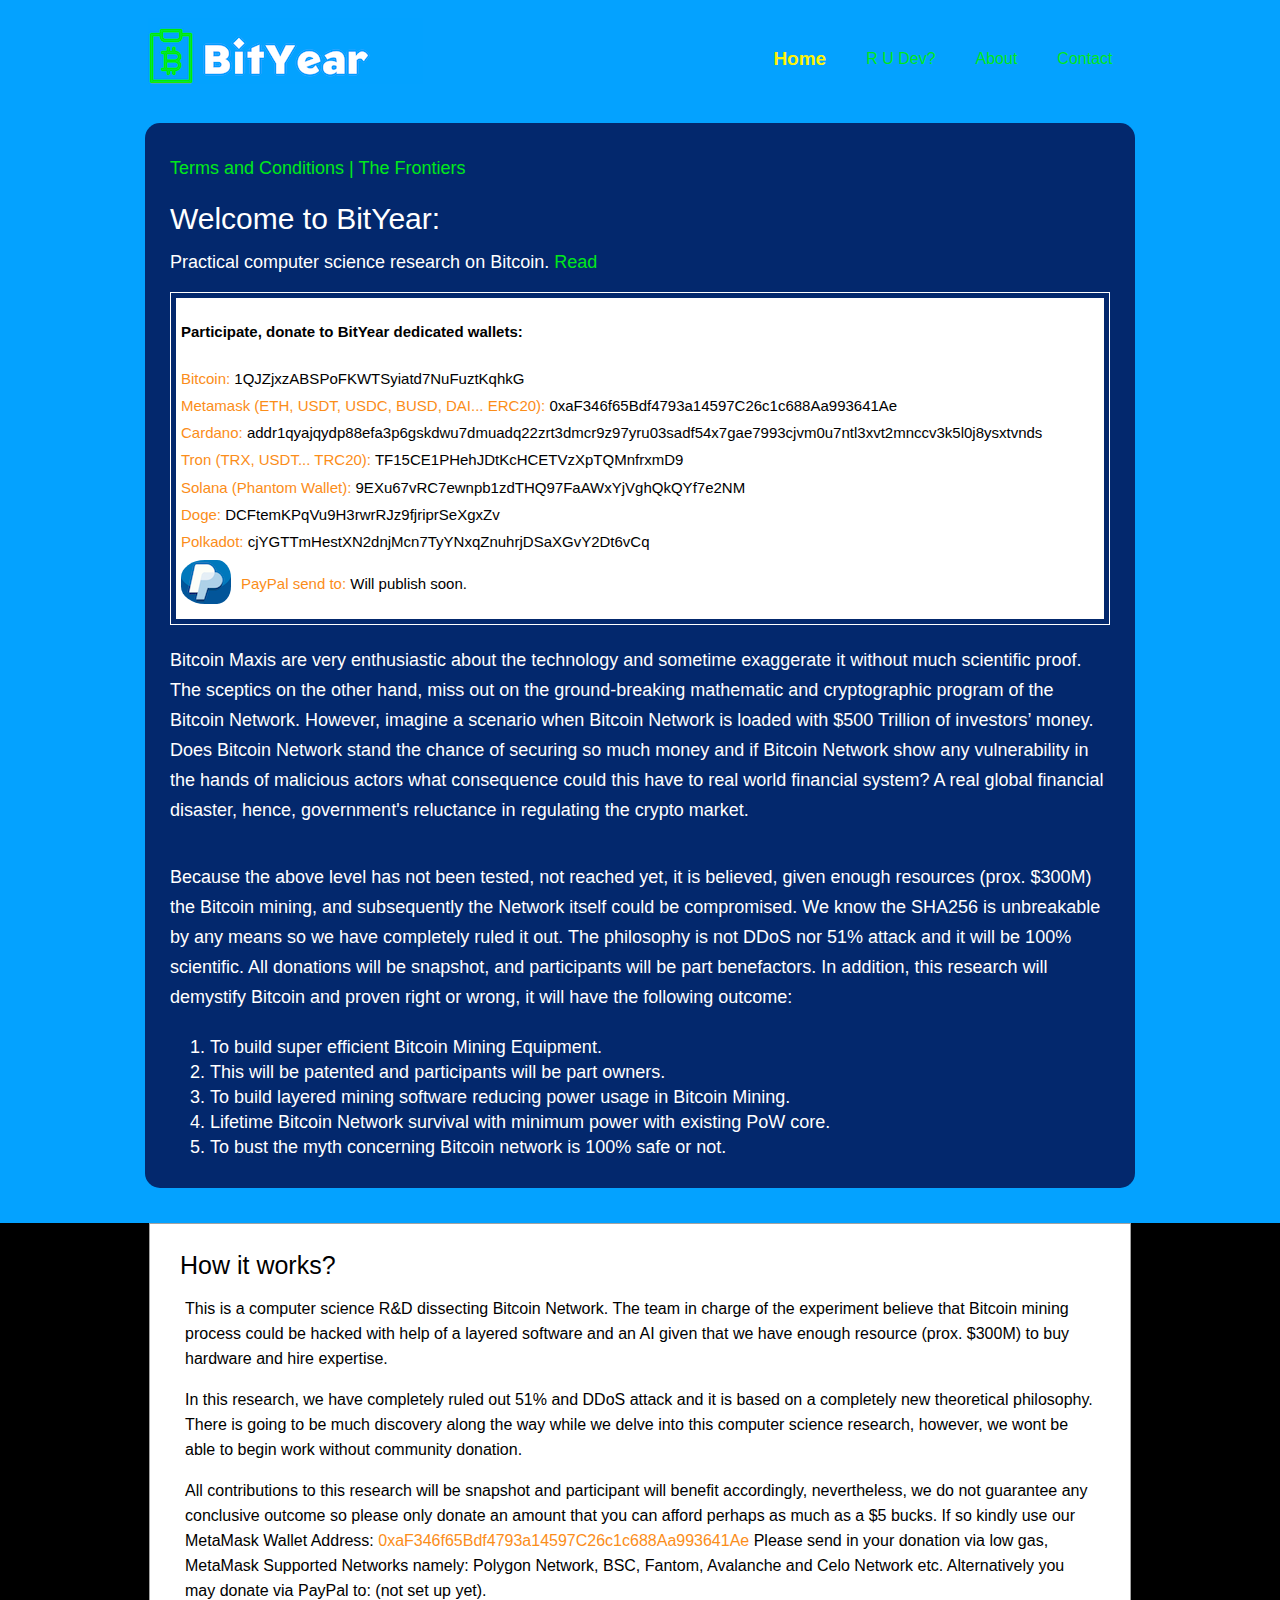
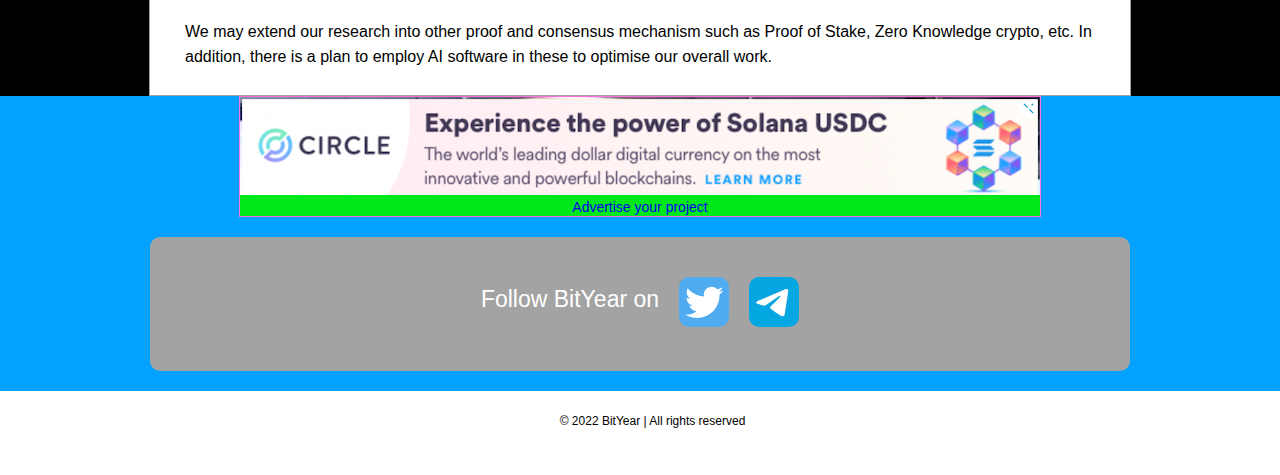
==== commit edd76644: "Update index.html" ====
--- a/index.html
+++ b/index.html
@@ -110,7 +110,6 @@
         <div id="fcontent">
                 <h1>How it works?</h1>
                 <div>
-            <hr class="line">
         </div>
                         <p>This is a computer science R&D dissecting Bitcoin Network. The team in charge of the experiment believe that Bitcoin mining process 
                     could be hacked with help of a layered software and an AI given that we have enough resource (prox. $300M) to buy hardware and hire expertise.</p>
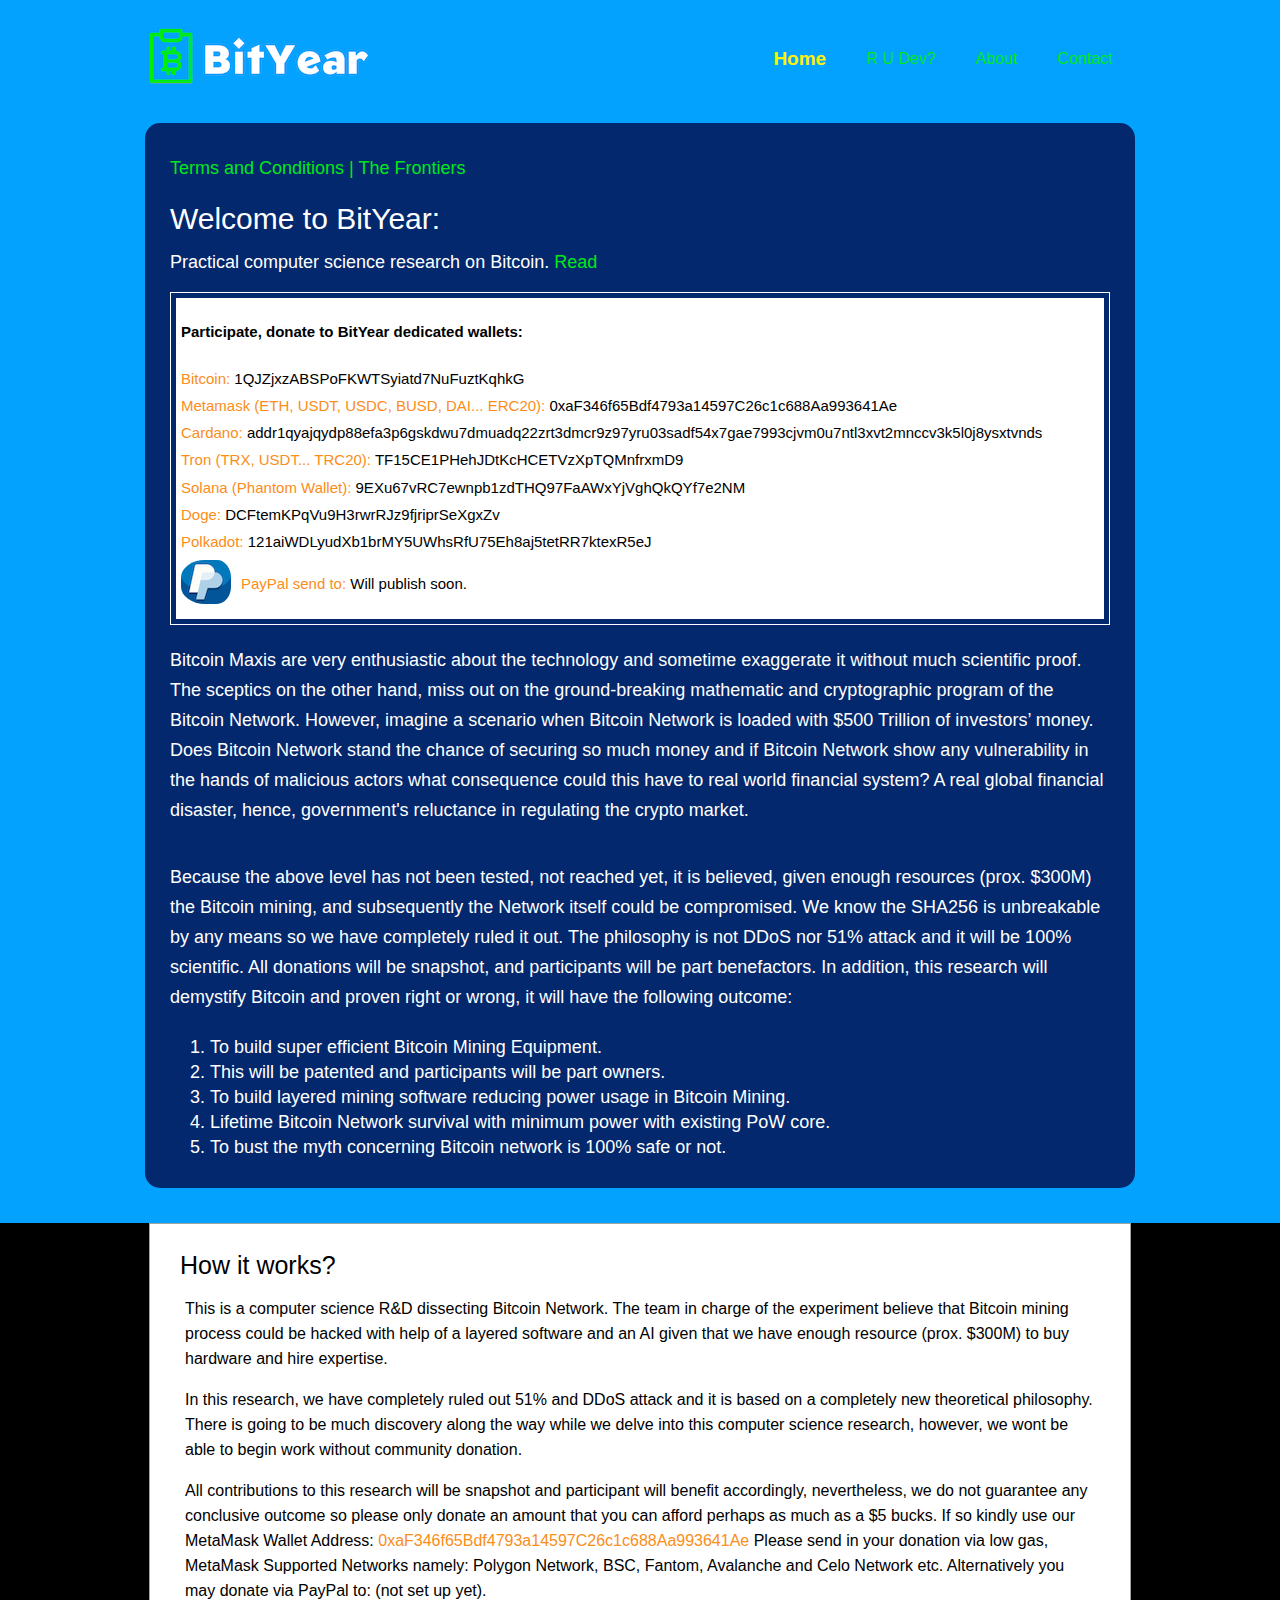
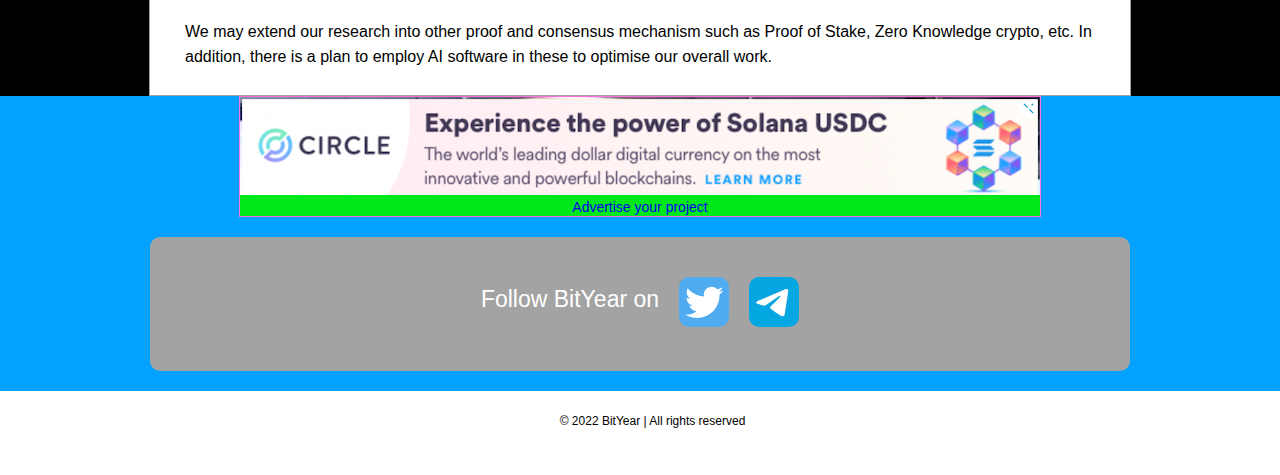
==== commit a98a8889: "Update index.html" ====
--- a/index.html
+++ b/index.html
@@ -64,7 +64,7 @@
                                 <span class="green">Doge: </span>DCFtemKPqVu9H3rwrRJz9fjriprSeXgxZv
                             </li>
                             <li>
-                            <span class="green">Polkadot: </span>cjYGTTmHestXN2dnjMcn7TyYNxqZnuhrjDSaXGvY2Dt6vCq
+                            <span class="green">Polkadot: </span>121aiWDLyudXb1brMY5UWhsRfU75Eh8aj5tetRR7ktexR5eJ
                             </li>
                             <li>
                             <a href="https://www.paypal.com/us/home"><img src="images/paypal.png" id="paypl" alt="paypal" style="border-radius: 40%;"></a><span id="paypl"><span class="green">PayPal send to: </span>Will publish soon.
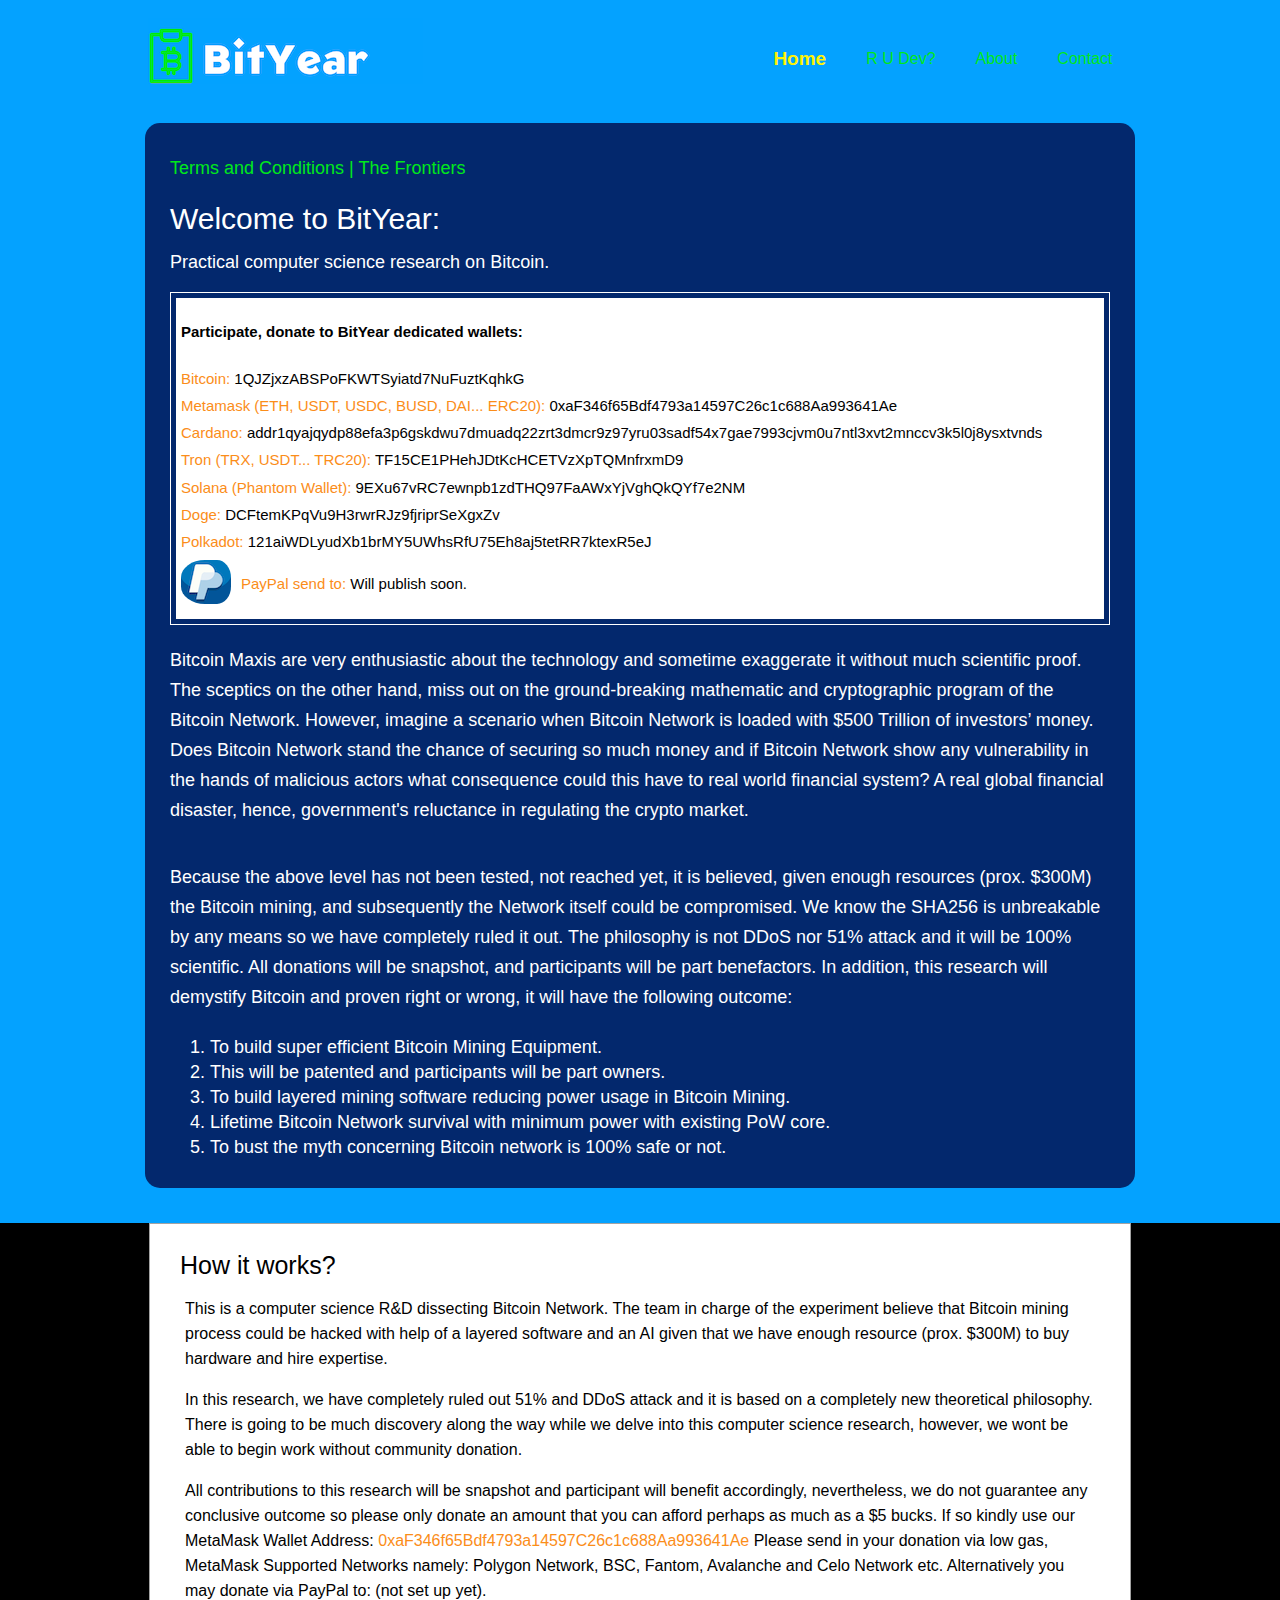
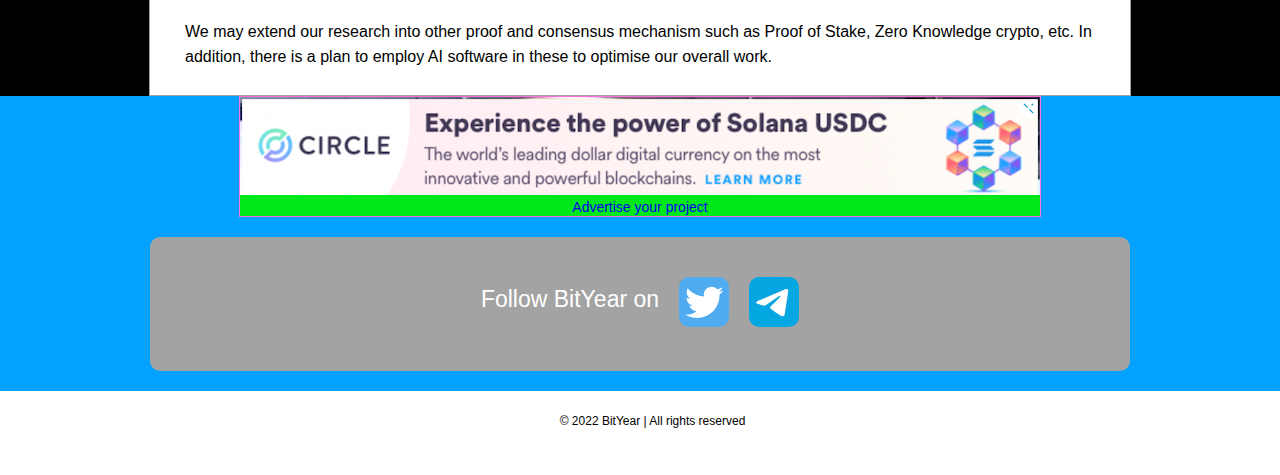
==== commit 93ce54e3: "Update index.html" ====
--- a/index.html
+++ b/index.html
@@ -37,7 +37,7 @@
                 <br>
                 <h1>Welcome to BitYear:</h1>
                 
-                <p>Practical computer science research on Bitcoin.<span> <a href="about.html">Read</a></span></p>
+                <p>Practical computer science research on Bitcoin.</p>
             
                 <div class="border">
                     <div class="wallet"
